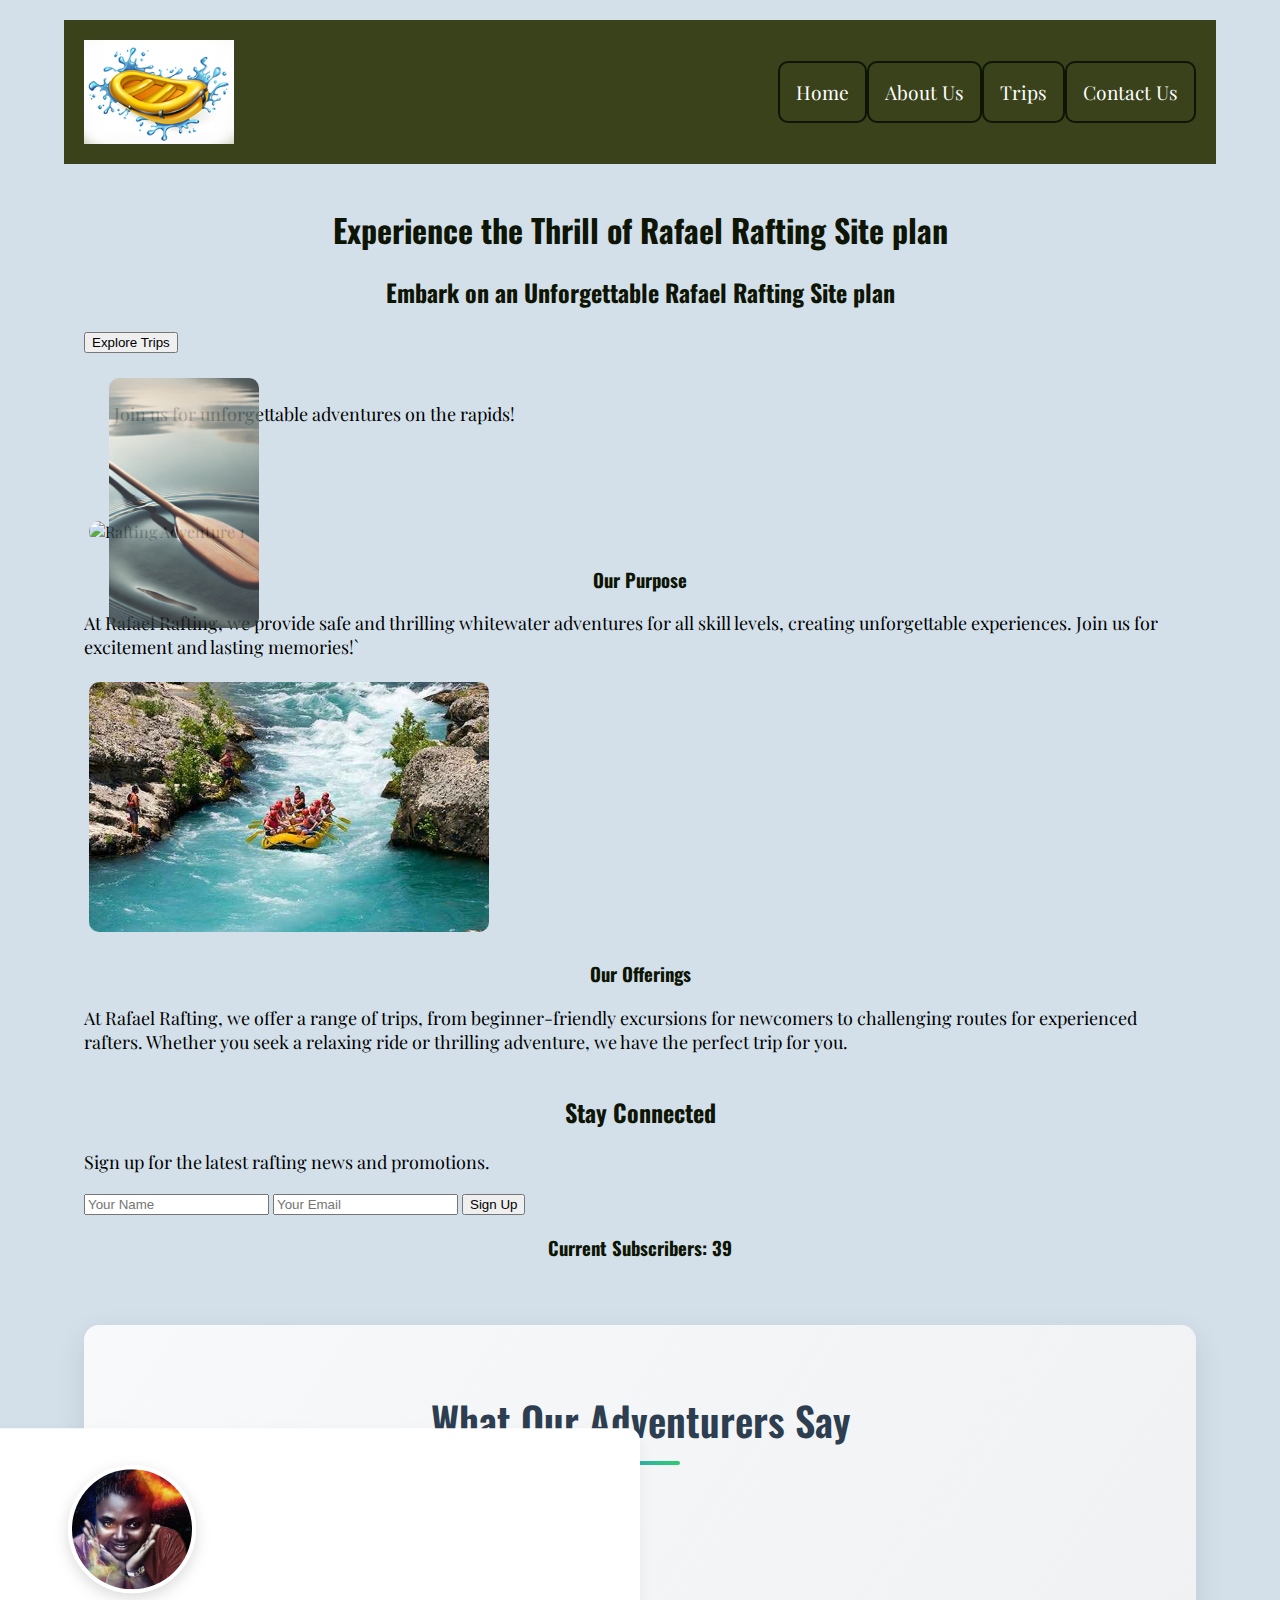
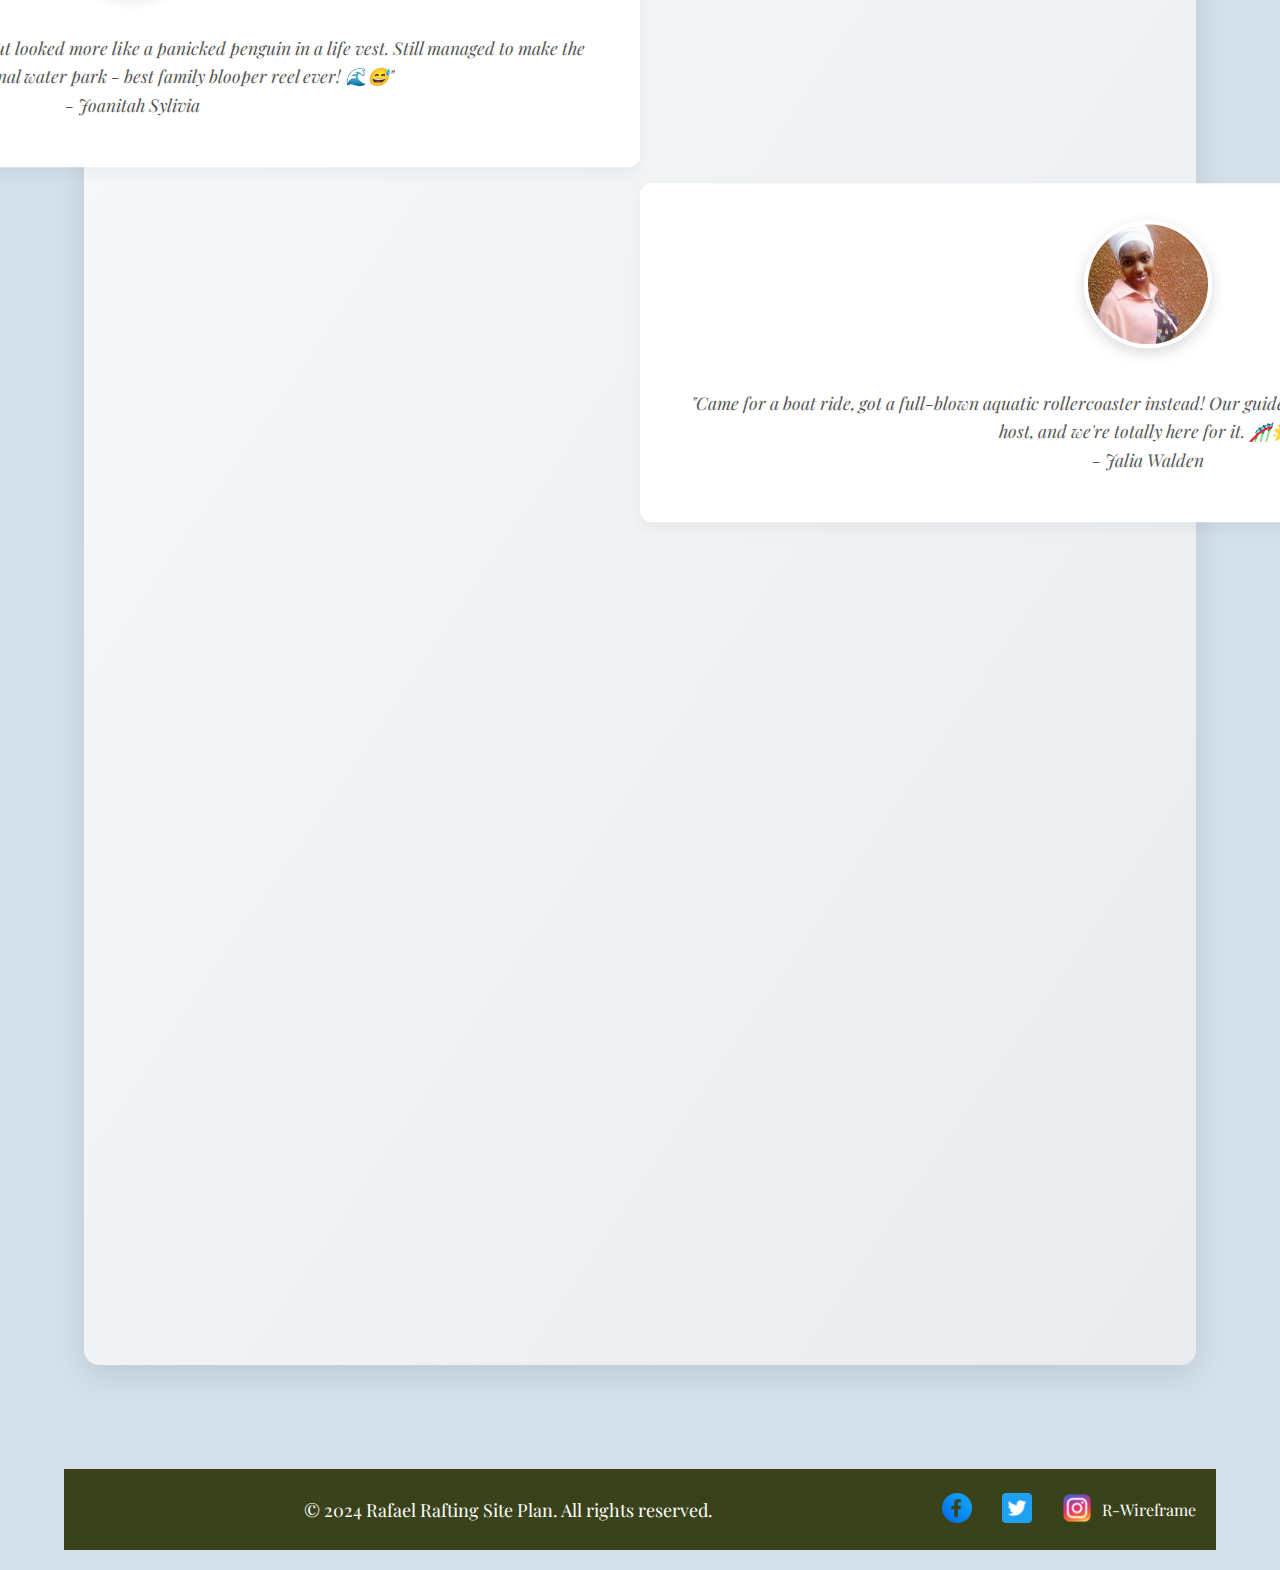
==== wwr/index.html @ 2ea4a5db "trial" ====
<!DOCTYPE html>
<html lang="en-US">
    <head>
        <meta charset="utf-8">
        <meta name="viewport" content="width=device-width, initial-scale=1">
        <title>Home - Rafael Rafting Site plan</title>
        <meta name="description" content="Discover a vibrant world of adventure in nature, exploring landscapes and sharing stories under the stars.">
        <meta name="author" content="Racheal Katono">
        <link rel="preconnect" href="https://fonts.googleapis.com">
        <link rel="preconnect" href="https://fonts.gstatic.com" crossorigin>
        <link href="https://fonts.googleapis.com/css2?family=Oswald:wght@400;700&family=Playfair+Display:wght@400;700&display=swap" rel="stylesheet">
        <link rel="stylesheet" href="styles/rafting.css">
        <link rel="stylesheet" href="https://cdnjs.cloudflare.com/ajax/libs/font-awesome/5.15.3/css/all.min.css">

    </head>
    <body>
        <header>
            <img src="images/rafael.png" alt="Rafael Rafting Site Plan Logo">
            <nav>
                <a href="index.html">Home</a>
                <a href="about.html">About Us</a>
                <a href="trips.html">Trips</a>
                <a href="contact.html">Contact Us</a>
            </nav>
        </header>
        <main>
            <!-- Full-width Hero Section -->
                <section class="hero1">
                            
                    <div class="hero-content">
                        <h1>Experience the Thrill of Rafael Rafting Site plan</h1>
                        <h2>Embark on an Unforgettable Rafael Rafting Site plan</h2>
                        <button onclick="location.href='trips.html'" class="button">Explore Trips</button>

                        <div class="container">
                            <img src="images/floating paddle.jpg" alt="Floating Image" class="floating-image">
                            <div class="text-content">
                                <p>Join us for unforgettable adventures on the rapids!</p> 
                            </div>
                        </div>
                        
                </section> 
                <!-- CSS Grid Layout -->
                <section class="grid-layout">
                    <div class="grid-item">
                        <img src="images/rafting-purpose.jpg" alt="Rafting Adventure 1">
                        <h3>Our Purpose</h3>
                        <p>At Rafael Rafting, we provide safe and thrilling whitewater adventures for all skill levels, creating unforgettable experiences. Join us for excitement and lasting memories!`   </p>
                    </div>
                    <div class="grid-item">
                        <img src="images/rafting65_600.jpg" alt="Rafting Adventure 2">
                        <h3>Our Offerings</h3>
                        <p>At Rafael Rafting, we offer a range of trips, from beginner-friendly excursions for newcomers to challenging routes for experienced rafters. Whether you seek a relaxing ride or thrilling adventure, we have the perfect trip for you.</p>
                    </div>
                </section>
                
                <!-- Newsletter Signup -->
                <section class="newsletter-signup">
                    <h2>Stay Connected</h2>
                    <p>Sign up for the latest rafting news and promotions.</p>
                    <form action="submit_newsletter.php" method="post">
                        <input type="text" name="name" placeholder="Your Name" required>
                        <input type="email" name="email" placeholder="Your Email" required>
                        <button type="submit" class="button">Sign Up</button>
                    </form>
                    <div class="subscriber-count">
                        <h3>Current Subscribers: <span id="subscriber-count">1M</span></h3>
                    </div>
                </section>
                
                <!-- Testimonial Carousel -->
                <section class="testimonial-carousel">
                    <h2>What Our Adventurers Say</h2>
                    <div class="testimonial-slide">
                        <img src="images/client1.jpg" alt="User Photo">
                        <p>"Tried to channel my inner river warrior but looked more like a panicked penguin in a life vest.
                            Still managed to make the rapids our personal water park - best family blooper reel ever! 🌊😅"<br> - Joanitah Sylivia</p>
                    </div>
                    <div class="testimonial-slide">
                        <img src="images/client2.jpg" alt="User Photo">
                        <p>"Came for a boat ride, got a full-blown aquatic rollercoaster instead!
                            Our guide was part fish whisperer, part comedy show host, and we're totally here for it. 🎢🌟" <br>- Jalia Walden</p>
                    </div>
                    <div class="testimonial-slide">
                        <img src="images/client3.jpg" alt="User Photo">
                        <p>"Spent the day turning rapids into my personal dance floor (mostly involuntarily).
                            My hair's a mess, my dignity's somewhere downstream, but my fun meter is off the charts! 💃💦"<br> - Ruth Joan</p>
                    </div>
                    <div class="testimonial-slide">
                        <img src="images/client4.jpg" alt="User Photo">
                        <p>"Went rafting to get out of my comfort zone - plot twist, found a new comfort zone at full speed!
                            Now I'm just a regular person with an irregular obsession with paddling through chaos. 🚣‍♂️✨"<br> - Resty Biniam</p>
                    </div>
                </section>
                
            </main>
            
            <footer>
                <div class="copyright">
                    <p>&copy; 2024 Rafael Rafting Site Plan. All rights reserved.</p>
                </div>
                <div class="sociallinks">
                    <a href="#"><img src="images/facebook.webp" alt="Facebook"></a>
                    <a href="#"><img src="images/twitter.webp" alt="Twitter"></a>
                    <a href="#"><img src="images/instagram.webp" alt="Instagram"></a>
                </div>
                <div class="wireframe-link">
                    <a href="images/wireframe.jpg" target="_blank">R-Wireframe</a>
                </div>
                    <!-- JavaScript for Sticky Navigation Bar -->
    <script>
        let lastScrollTop = 0;
        window.addEventListener('scroll', () => {
            const navbar = document.querySelector('header');
            let scrollTop = window.pageYOffset || document.documentElement.scrollTop;

            if (scrollTop > lastScrollTop) {
                // Downscroll
                navbar.classList.add('scrolled');
                navbar.classList.remove('visible');
            } else {
                // Upscroll
                navbar.classList.remove('scrolled');
                navbar.classList.add('visible');
            }
            lastScrollTop = scrollTop <= 0 ? 0 : scrollTop; // For Mobile or negative scrolling
        });
    </script>
    
    <!-- JavaScript for Testimonial Carousel -->
    <script>
        let index = 0;
        const slides = document.querySelectorAll('.testimonial-slide');
        const totalSlides = slides.length;
    
        function showSlide() {
            slides.forEach((slide, i) => {
                slide.style.transform = `translate(-50%, -25%) translateX(${(i - index) * 100}%)`;
            });
        }
    
        function nextSlide() {
            index = (index + 1) % totalSlides;
            showSlide();
        }
    
        showSlide();
        setInterval(nextSlide, 4000); // Change slide every 4 seconds
    </script>
    
    <!-- JavaScript for Real-Time Updates for Subscribers -->
    <script>
        let subscriberCount = 35; // Start with a default value
        const subscriberElement = document.getElementById('subscriber-count');

        function updateSubscriberCount(newCount) {
            subscriberCount = newCount;
            subscriberElement.textContent = subscriberCount;
        }

        // Simulate real-time updates
        setInterval(() => {
            subscriberCount += Math.floor(Math.random() * 5); // Increment by a random number
            updateSubscriberCount(subscriberCount);
        }, 900); // Update every 5 seconds
    </script>
        
            </footer>
        </body>
        </html>
---- wwr/styles/rafting.css ----
:root {
    --primary-color: #0e1505;
    --secondary-color: #f8f3ef;
    --accent1-color: #39421a;
    --accent2-color: #ffffff;
    --hover-background: #263015;
    --heading-font: 'Oswald', cursive;
    --paragraph-font: 'Playfair Display', serif;
    --nav-background-color: var(--accent1-color);
    --nav-link-color: var(--accent2-color);
    --nav-hover-link-color: var(--primary-color);
    --nav-hover-background-color: var(--hover-background);
}

body {
    font-family: var(--paragraph-font);
    max-width: 90%;
    padding: 20px;
    margin: 0 auto;
    justify-content: center;
    background-color: #d3e0ea;
}

h1, h2, h3, h4, h5, h6 {
    font-family: var(--heading-font);
    color: var(--primary-color);
    text-align: center;
}

p {
    font-size: 18px;
}

header {
    display: grid;
    grid-template-columns: auto 1fr;
    align-items: center;
    padding: 20px;
    background-color: var(--accent1-color);
}

header img {
    width: 150px;
    height: auto;
}

nav {
    display: flex;
    justify-content: flex-end;
    background-color: var(--nav-background-color);
    font-size: 1.2rem;
}

nav a {
    display: block;
    color: var(--nav-link-color);
    text-decoration: none;
    padding: 1rem;
    border: 2px solid var(--primary-color);
    border-radius: 10px;
}

nav a:link, nav a:visited {
    color: var(--nav-link-color);
}

nav a:hover {
    color: var(--nav-hover-link-color);
    background-color: var(--nav-hover-background-color);
}

.hero {
    position: relative;
    width: 100%; /* Full-width */
    height: 500px; /* Adjust height as needed */
    background-image: url('images/rafting65_600.jpg'); 
    background-size: cover;
    background-position: center;
    display: flex;
    align-items: center;
    justify-content: center;
    overflow: hidden;
}


.hero img {
    display: block;
    width: 100%;
    height: 500px;
    background-color: #add8e6;
    border-radius: 10px;
}

.hero h1 {
    position: absolute;
    top: 20px;
    left: 50%;
    transform: translate(-50%, -50%);
    background-color: rgba(255, 255, 255, 0.425);
    padding: 10px;
    text-align: center;
    margin: 10px;
    border-radius: 5px;
    font-size: 40px;
}

.hero article {
    position: absolute;
    bottom: 20px;
    left: 50%;
    transform: translateX(-50%);
    background-color: rgba(222, 255, 255, 0.425);
    padding: 20px;
    max-width: 60%;
    border-radius: 10px;
    z-index: 3;
}

.hero article img {
    float: right;
    width: 100px;
    height: auto;
    margin-left: 20px;
}
.container {
    position: relative;
}

.floating-image {
    position: absolute;
    top: 20px;  /* Adjust the vertical position */
    left: 20px; /* Adjust the horizontal position */
    width: 150px; /* Set an appropriate width for the image */
    z-index: 10; /* Make sure the image is on top of the text */
    opacity: 0.8; /* Optional: adds a slight transparency effect */
}

.text-content {
    padding: 30px; /* Create some padding so text isn't directly under the image */
    font-size: 16px;
    line-height: 1.5;
}


main {
    padding: 20px;
}
section {
    margin-bottom: 40px;
}

section {
    margin-bottom: 40px;
}

section figure {
    display: inline-block;
    margin: 10px;
    text-align: center;
}

section img {
    width: 400px; /* Increase the width */
    height: auto; /* Maintain aspect ratio */
    border-radius: 10px; /* Add rounded corners */
    object-fit: cover; /* Ensure images maintain aspect ratio and cover the area */
}
section figcaption {
    margin-top: 5px;
    font-size: 0.9em;
    color: var(--primary-color);
}

section img {
    width: 400px; /* Increase the width */
    height: 250px; /* Maintain aspect ratio */
    margin: 5px;
    border-radius: 10px; /* Add rounded corners */
    object-fit: cover; /* Ensure images maintain aspect ratio and cover the area */
}
.history {
    display: flex;
    flex-direction: column;
    align-items: center;
    margin-bottom: 40px;
}

.history h2 {
    width: 100%;
    text-align: center;
    margin-bottom: 20px;
}

.history-content {
    display: flex;
    flex-direction: row;
    align-items: center;
    justify-content: space-between;
    width: 100%;
    text-align: left;
}
.history img {
    width: 30%; /* Adjust width as needed */
    height: auto;
    margin: 0 20px;
    border-radius: 10px;
}

.history p {
    width: 30%; /* Adjust width as needed */
    margin: 0 20px;
}

.adventures {
    display: flex;
    flex-wrap: wrap;
    justify-content: space-between;
}
.adventures figure {
    width: 18%;
    margin: 0;
    text-align: center;
    margin-bottom: 20px; /* Add some space between rows */
}

.adventures img {
    width: 100%;
    height: 200px;
    object-fit: cover;
    border-radius: 10px;
}

.adventures figcaption {
    margin-top: 10px;
    font-weight: bold;
    font-size: 0.9em; /* Adjust size as needed */
    color: var(--primary-color);
}

/* Contact Page Specific Styles */
.company-info {
    display: grid;
    grid-template-columns: 1fr 1fr;
    gap: 2rem;
    padding: 2rem;
    background: var(--secondary-color);
    border-radius: 8px;
    margin: 2rem 0;
}

.contact-details {
    padding: 2rem;
    background: var(--accent2-color);
    border-radius: 8px;
    box-shadow: 0 2px 4px rgba(0,0,0,0.1);
}


.map iframe {
    width: 100%;
    height: 300px;
    border-radius: 8px;
    box-shadow: 0 2px 4px rgba(0,0,0,0.1);
}

.employee-profiles {
    display: grid;
    grid-template-columns: repeat(3, 1fr);
    gap: 2rem;
    padding: 2rem;
}

.employee-profiles figure {
    text-align: center;
    margin: 0;
}

.employee-profiles img {
    width: 200px;
    height: 200px;
    border-radius: 50%;
    object-fit: cover;
    margin-bottom: 1rem;
}

.contact-form {
    max-width: 800px;
    margin: 2rem auto;
    padding: 2rem;
    background: var(--accent2-color);
    border-radius: 8px;
    box-shadow: 0 2px 4px rgba(0,0,0,0.1);
}

.form-group {
    margin-bottom: 1.5rem;
}

.form-group label {
    display: block;
    margin-bottom: 0.5rem;
    font-weight: 500;
    color: var(--primary-color);
}

.form-group input[type="text"],
.form-group input[type="email"],
.form-group textarea {
    width: 100%;
    padding: 0.75rem;
    border: 1px solid var(--accent1-color);
    border-radius: 4px;
    font-size: 1rem;
    font-family: var(--paragraph-font);
}

.form-group textarea {
    height: 150px;
    resize: vertical;
}

.radio-group {
    display: flex;
    gap: 2rem;
    margin-top: 0.5rem;
}

.checkbox {
    display: flex;
    align-items: center;
    gap: 0.5rem;
}

.checkbox input[type="checkbox"] {
    width: 20px;
    height: 20px;
}

.submit-button {
    background-color: var(--accent1-color);
    color: var(--accent2-color);
    padding: 1rem 2rem;
    border: none;
    border-radius: 4px;
    font-size: 1.1rem;
    cursor: pointer;
    transition: background-color 0.3s;
    font-family: var(--paragraph-font);
}

.submit-button:hover {
    background-color: var(--hover-background);
}

/* History Section Styles */
.history {
    display: flex;
    flex-direction: column;
    align-items: center;
    margin-bottom: 40px;
}

.history h2 {
    width: 100%;
    text-align: center;
    margin-bottom: 20px;
}

.history-content {
    display: flex;
    flex-direction: row;
    align-items: center;
    justify-content: space-between;
    width: 100%;
    text-align: left;
}

.history img {
    width: 30%;
    height: auto;
    margin: 0 20px;
    border-radius: 10px;
}

.history p {
    width: 30%;
    margin: 0 20px;
}

/* Footer Styles */
footer {
    margin-top: 20px;
    border-top: 1px solid var(--accent1-color);
    display: flex;
    align-items: center;
    padding: 10px 20px;
    background-color: var(--accent1-color);
    color: white;
}

footer .copyright {
    flex-grow: 1;
    text-align: center;
    color: white;
}

footer .sociallinks {
    display: flex;
    gap: 10px;
    margin-left: auto;
    color: #ffffff;
}
footer a {
    color: white;
    text-decoration: none;
}

/* Optional: Add hover effect for links */
footer a:hover {
    color: rgba(255, 255, 255, 0.8);
}
.sociallinks a {
    margin: 0 10px;
}

.sociallinks img {
    width: 30px;
    height: 30px;
}

/* Responsive Design */
@media (max-width: 768px) {
    header {
        grid-template-columns: 1fr;
    }

    nav {
        justify-content: center;
    }

    .company-info {
        grid-template-columns: 1fr;
    }

    .employee-profiles {
        grid-template-columns: 1fr;
    }

    .radio-group {
        flex-direction: column;
        gap: 1rem;
    }

    .history-content {
        flex-direction: column;
    }

    .history img,
    .history p {
        width: 100%;
        margin: 10px 0;
    }
}

@media (max-width: 480px) {
    .hero h1 {
        font-size: 30px;
    }

    .contact-form {
        padding: 1rem;
    }
}
/* Testimonial Section Container */
.testimonial-carousel {
    max-width: 1200px;
    margin: 4rem auto;
    padding: 2rem;
    background: linear-gradient(to bottom right, #f8f9fa, #e9ecef);
    border-radius: 15px;
    box-shadow: 0 10px 30px rgba(0, 0, 0, 0.1);
}

/* Section Header */
.testimonial-carousel h2 {
    text-align: center;
    color: #2c3e50;
    font-size: 2.5rem;
    margin-bottom: 3rem;
    font-weight: 600;
    position: relative;
    padding-bottom: 15px;
}

.testimonial-carousel h2::after {
    content: '';
    position: absolute;
    bottom: 0;
    left: 50%;
    transform: translateX(-50%);
    width: 80px;
    height: 4px;
    background: linear-gradient(to right, #3498db, #2ecc71);
    border-radius: 2px;
}

/* Testimonial Slides */
.testimonial-slide {
    background: white;
    padding: 2rem;
    border-radius: 12px;
    margin: 1rem;
    box-shadow: 0 5px 15px rgba(0, 0, 0, 0.05);
    transition: transform 0.3s ease, box-shadow 0.3s ease;
    display: flex;
    flex-direction: column;
    align-items: center;
    text-align: center;
}

.testimonial-slide:hover {
    transform: translateY(-5px);
    box-shadow: 0 8px 25px rgba(0, 0, 0, 0.1);
}

/* Client Image */
.testimonial-slide img {
    width: 120px;
    height: 120px;
    border-radius: 50%;
    object-fit: cover;
    margin-bottom: 1.5rem;
    border: 4px solid #fff;
    box-shadow: 0 5px 15px rgba(0, 0, 0, 0.15);
}

/* Testimonial Text */
.testimonial-slide p {
    color: #555;
    font-size: 1.1rem;
    line-height: 1.6;
    margin-bottom: 1rem;
    font-style: italic;
}

/* Client Name */
.testimonial-slide p br + * {
    display: block;
    color: #3498db;
    font-weight: 600;
    font-style: normal;
    margin-top: 1rem;
    font-size: 1.1rem;
}

/* Responsive Design */
@media (max-width: 768px) {
    .testimonial-carousel {
        padding: 1rem;
        margin: 2rem auto;
    }

    .testimonial-carousel h2 {
        font-size: 2rem;
        margin-bottom: 2rem;
    }

    .testimonial-slide {
        padding: 1.5rem;
    }

    .testimonial-slide img {
        width: 100px;
        height: 100px;
    }

    .testimonial-slide p {
        font-size: 1rem;
    }
}

/* Optional: Animation for Slides */
@keyframes slideIn {
    from {
        opacity: 0;
        transform: translateY(20px);
    }
    to {
        opacity: 1;
        transform: translateY(0);
    }
}

.testimonial-slide {
    animation: slideIn 0.5s ease forwards;
}
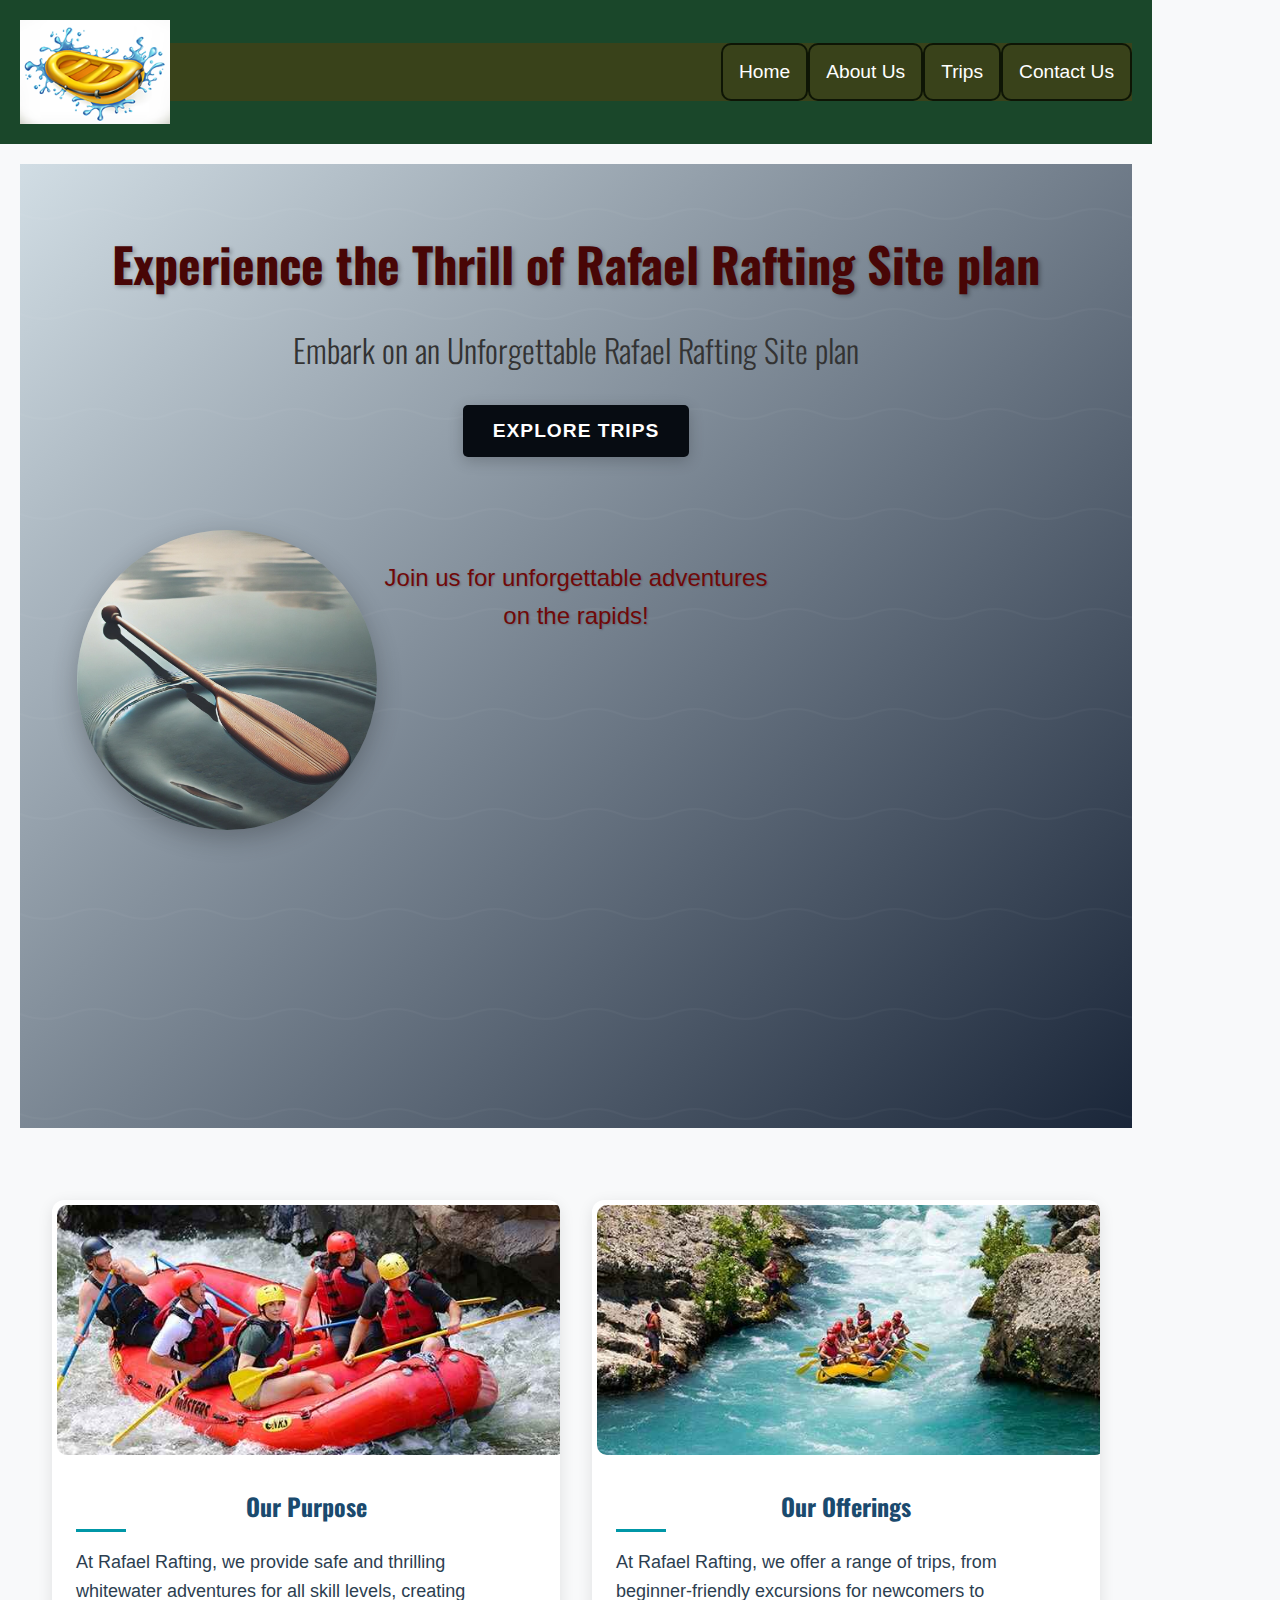
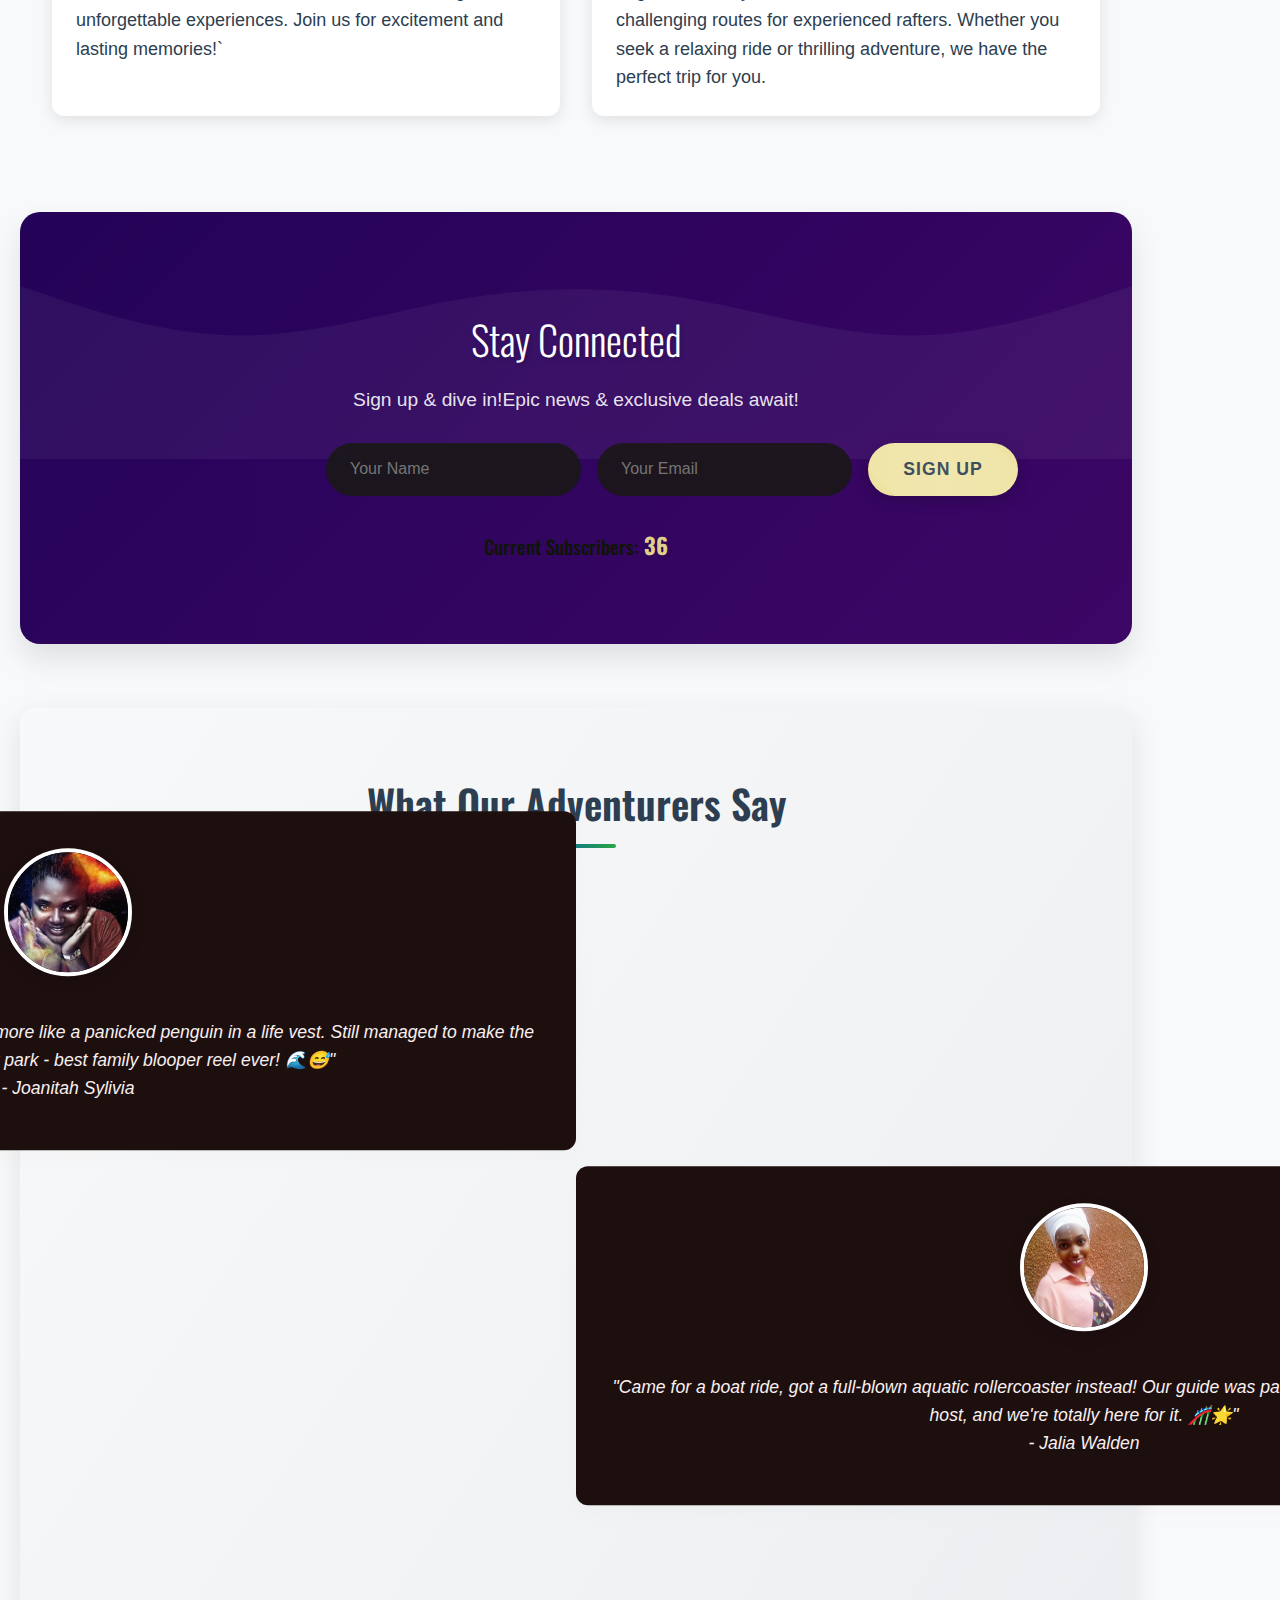
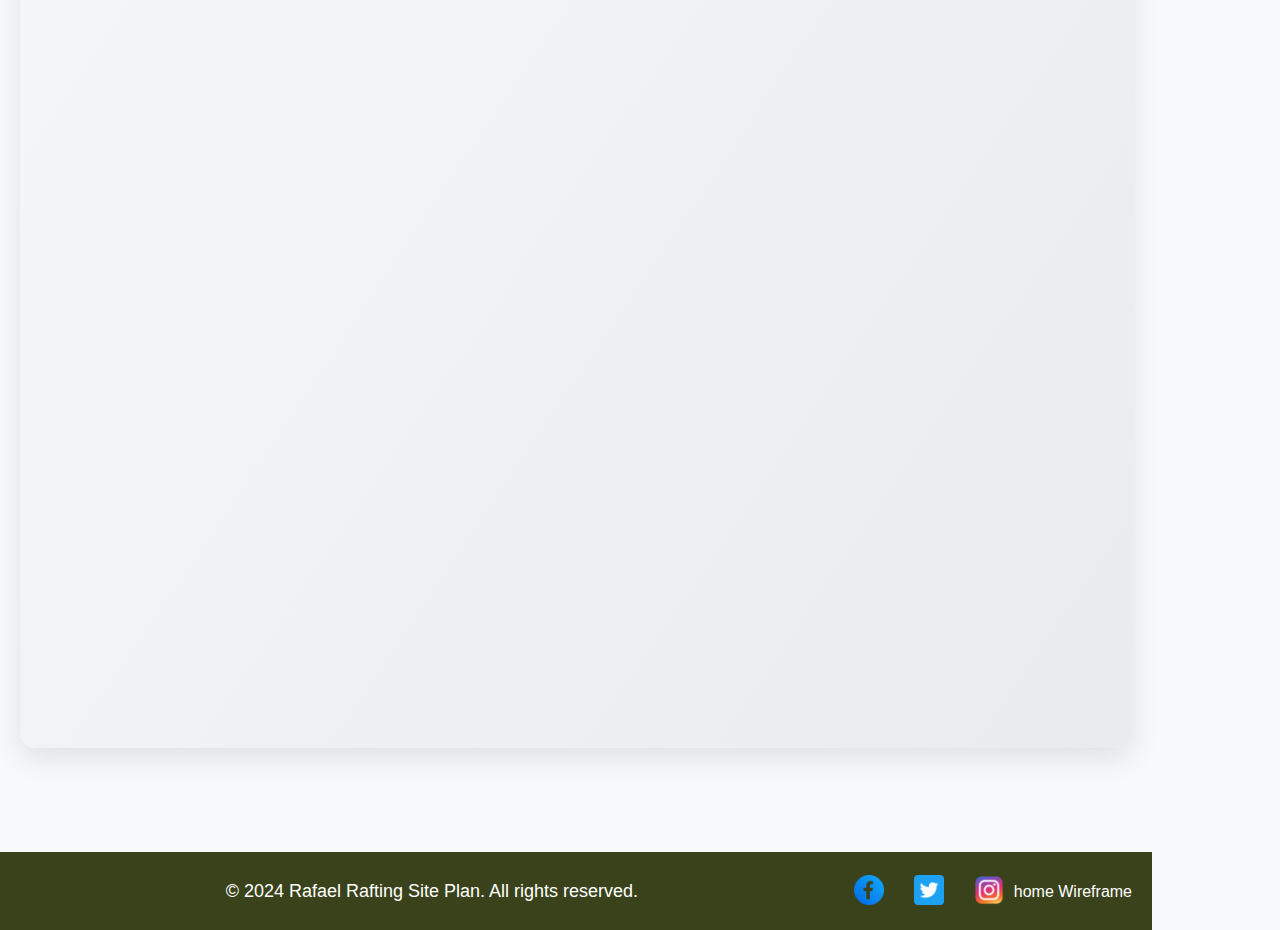
==== commit bd244897: "week6" ====
--- a/wwr/index.html
+++ b/wwr/index.html
@@ -4,7 +4,7 @@
         <meta charset="utf-8">
         <meta name="viewport" content="width=device-width, initial-scale=1">
         <title>Home - Rafael Rafting Site plan</title>
-        <meta name="description" content="Discover a vibrant world of adventure in nature, exploring landscapes and sharing stories under the stars.">
+        <meta name="description" content="Step into a world of thrilling adventures in nature! Explore breathtaking landscapes, uncover hidden trails, and create unforgettable memories as you share stories around the campfire under a sky full of stars.">
         <meta name="author" content="Racheal Katono">
         <link rel="preconnect" href="https://fonts.googleapis.com">
         <link rel="preconnect" href="https://fonts.gstatic.com" crossorigin>
@@ -43,7 +43,7 @@
                 <!-- CSS Grid Layout -->
                 <section class="grid-layout">
                     <div class="grid-item">
-                        <img src="images/rafting-purpose.jpg" alt="Rafting Adventure 1">
+                        <img src="images/rafting004.jpg" alt="Rafting Adventure 1">
                         <h3>Our Purpose</h3>
                         <p>At Rafael Rafting, we provide safe and thrilling whitewater adventures for all skill levels, creating unforgettable experiences. Join us for excitement and lasting memories!`   </p>
                     </div>
@@ -57,7 +57,7 @@
                 <!-- Newsletter Signup -->
                 <section class="newsletter-signup">
                     <h2>Stay Connected</h2>
-                    <p>Sign up for the latest rafting news and promotions.</p>
+                    <p>Sign up & dive in!Epic news & exclusive deals await!</p>
                     <form action="submit_newsletter.php" method="post">
                         <input type="text" name="name" placeholder="Your Name" required>
                         <input type="email" name="email" placeholder="Your Email" required>
@@ -105,7 +105,7 @@
                     <a href="#"><img src="images/instagram.webp" alt="Instagram"></a>
                 </div>
                 <div class="wireframe-link">
-                    <a href="images/wireframe.jpg" target="_blank">R-Wireframe</a>
+                    <a href="images/home-page-wireframe.svg">home Wireframe</a>
                 </div>
                     <!-- JavaScript for Sticky Navigation Bar -->
     <script>
--- a/wwr/styles/rafting.css
+++ b/wwr/styles/rafting.css
@@ -36,7 +36,7 @@
     grid-template-columns: auto 1fr;
     align-items: center;
     padding: 20px;
-    background-color: var(--accent1-color);
+    background-color: #1A472A;
 }
 
 header img {
@@ -500,17 +500,17 @@
     transform: translateX(-50%);
     width: 80px;
     height: 4px;
-    background: linear-gradient(to right, #3498db, #2ecc71);
+    background: linear-gradient(to right, #0056b3, #28a745);
     border-radius: 2px;
 }
 
 /* Testimonial Slides */
 .testimonial-slide {
-    background: white;
+    background: rgb(30, 15, 15);
     padding: 2rem;
     border-radius: 12px;
     margin: 1rem;
-    box-shadow: 0 5px 15px rgba(0, 0, 0, 0.05);
+    box-shadow: 0 5px 15px rgba(202, 186, 186, 0.05);
     transition: transform 0.3s ease, box-shadow 0.3s ease;
     display: flex;
     flex-direction: column;
@@ -536,7 +536,7 @@
 
 /* Testimonial Text */
 .testimonial-slide p {
-    color: #555;
+    color: #f9f0f0;
     font-size: 1.1rem;
     line-height: 1.6;
     margin-bottom: 1rem;
@@ -593,4 +593,713 @@
 
 .testimonial-slide {
     animation: slideIn 0.5s ease forwards;
-}+}
+/* Newsletter Section Styling */
+.newsletter-signup {
+    background: linear-gradient(135deg, #240358, #3d0766);
+    padding: 4rem 2rem;
+    border-radius: 20px;
+    position: relative;
+    overflow: hidden;
+    box-shadow: 0 15px 30px rgba(0, 0, 0, 0.1);
+    margin: 4rem auto;
+    max-width: 1200px;
+}
+
+/* Animated Background Wave Effect */
+.newsletter-signup::before {
+    content: '';
+    position: absolute;
+    top: 0;
+    left: 0;
+    right: 0;
+    bottom: 0;
+    background: url("data:image/svg+xml,%3Csvg xmlns='http://www.w3.org/2000/svg' viewBox='0 0 1440 320'%3E%3Cpath fill='rgba(255,255,255,0.1)' d='M0,96L48,112C96,128,192,160,288,160C384,160,480,128,576,112C672,96,768,96,864,112C960,128,1056,160,1152,160C1248,160,1344,128,1392,112L1440,96L1440,320L1392,320C1344,320,1248,320,1152,320C1056,320,960,320,864,320C768,320,672,320,576,320C480,320,384,320,288,320C192,320,96,320,48,320L0,320Z'%3E%3C/path%3E%3C/svg%3E");
+    background-repeat: repeat-x;
+    animation: wave 15s linear infinite;
+    opacity: 0.5;
+    pointer-events: none;
+}
+
+@keyframes wave {
+    0% { background-position-x: 0; }
+    100% { background-position-x: 1440px; }
+}
+
+/* Headings */
+.newsletter-signup h2 {
+    color: white;
+    font-size: 2.5rem;
+    text-align: center;
+    margin-bottom: 1rem;
+    text-shadow: 2px 2px 4px rgba(0, 0, 0, 0.2);
+    position: relative;
+}
+
+.newsletter-signup p {
+    color: rgba(255, 255, 255, 0.9);
+    text-align: center;
+    font-size: 1.2rem;
+    margin-bottom: 2rem;
+}
+
+/* Form Styling */
+.newsletter-signup form {
+    display: flex;
+    flex-direction: column;
+    gap: 1rem;
+    max-width: 500px;
+    margin: 0 auto;
+    position: relative;
+    z-index: 1;
+}
+
+.newsletter-signup input {
+    padding: 1rem 1.5rem;
+    border: none;
+    border-radius: 50px;
+    background: rgba(25, 23, 23, 0.9);
+    font-size: 1rem;
+    transition: transform 0.3s ease, box-shadow 0.3s ease;
+}
+
+.newsletter-signup input:focus {
+    outline: none;
+    transform: translateY(-2px);
+    box-shadow: 0 5px 15px rgba(160, 141, 141, 0.2);
+    background: rgb(13, 12, 12);
+}
+
+.newsletter-signup button {
+    padding: 1rem 2rem;
+    border: none;
+    border-radius: 50px;
+    background: #efe3a4;
+    color: #2c3e50;
+    font-weight: bold;
+    font-size: 1.1rem;
+    cursor: pointer;
+    transition: all 0.3s ease;
+    text-transform: uppercase;
+    letter-spacing: 1px;
+    position: relative;
+    overflow: hidden;
+}
+
+.newsletter-signup button:hover {
+    background: #dcd7ac;
+    transform: translateY(-2px);
+    box-shadow: 0 5px 15px rgba(0, 0, 0, 0.2);
+}
+
+/* Button click effect */
+.newsletter-signup button:active {
+    transform: translateY(0);
+    box-shadow: 0 2px 5px rgba(0, 0, 0, 0.2);
+}
+
+/* Subscriber Count Section */
+.subscriber-count {
+    margin-top: 2rem;
+    text-align: center;
+    color: white;
+    position: relative;
+    z-index: 1;
+}
+
+.subscriber-count h3 {
+    font-size: 1.2rem;
+    font-weight: 500;
+}
+
+#subscriber-count {
+    font-weight: bold;
+    font-size: 1.4rem;
+    color: #e0d08e;
+    text-shadow: 2px 2px 4px rgba(0, 0, 0, 0.2);
+}
+
+/* Success Message Animation */
+@keyframes success-pulse {
+    0% { transform: scale(1); }
+    50% { transform: scale(1.05); }
+    100% { transform: scale(1); }
+}
+
+/* Responsive Design */
+@media (min-width: 768px) {
+    .newsletter-signup form {
+        flex-direction: row;
+        gap: 1rem;
+    }
+
+    .newsletter-signup input {
+        flex: 1;
+    }
+
+    .newsletter-signup button {
+        min-width: 150px;
+    }
+}
+
+/* Loading State */
+.newsletter-signup button.loading {
+    background: #666666;
+    pointer-events: none;
+    color: #000203;
+}
+
+.newsletter-signup button.loading::after {
+    content: '';
+    position: absolute;
+    width: 20px;
+    height: 20px;
+    border: 2px solid #fff;
+    border-radius: 50%;
+    border-top-color: transparent;
+    animation: spin 1s linear infinite;
+    right: 15px;
+    top: 50%;
+    transform: translateY(-50%);
+}
+
+@keyframes spin {
+    to { transform: translateY(-50%) rotate(360deg); }
+}
+
+/* Floating Animation for Interactive Elements */
+@keyframes float {
+    0% { transform: translateY(0px); }
+    50% { transform: translateY(-5px); }
+    100% { transform: translateY(0px); }
+}
+
+.newsletter-signup input:focus,
+.newsletter-signup button:hover {
+    animation: float 2s ease-in-out infinite;
+}
+
+/* Optional: Add a subtle shine effect on hover */
+.newsletter-signup button::before {
+    content: '';
+    position: absolute;
+    top: -50%;
+    left: -50%;
+    width: 200%;
+    height: 200%;
+    background: linear-gradient(
+        45deg,
+        transparent,
+        rgba(255, 255, 255, 0.1),
+        transparent
+    );
+    transform: rotate(45deg);
+    transition: 0.5s;
+}
+
+.newsletter-signup button:hover::before {
+    animation: shine 1.5s;
+}
+
+@keyframes shine {
+    0% { left: -50%; }
+    100% { left: 150%; }
+}
+.grid-layout {
+    display: grid;
+    grid-template-columns: repeat(auto-fit, minmax(300px, 1fr));
+    gap: 2rem;
+    padding: 2rem;
+    max-width: 1200px;
+    margin: 0 auto;
+}
+
+.grid-item {
+    background: #ffffff;
+    border-radius: 12px;
+    overflow: hidden;
+    box-shadow: 0 4px 15px rgba(0, 0, 0, 0.1);
+    transition: transform 0.3s ease, box-shadow 0.3s ease;
+    position: relative;
+}
+
+.grid-item:hover {
+    transform: translateY(-5px);
+    box-shadow: 0 8px 25px rgba(0, 0, 0, 0.15);
+}
+
+.grid-item img {
+    width: 100%;
+    height: 250px;
+    object-fit: cover;
+    transition: transform 0.5s ease;
+}
+
+.grid-item:hover img {
+    transform: scale(1.05);
+}
+
+.grid-item h3 {
+    color: #1a4a6e;
+    padding: 1.5rem 1.5rem 0.5rem;
+    margin: 0;
+    font-size: 1.5rem;
+    position: relative;
+}
+
+.grid-item h3::after {
+    content: '';
+    position: absolute;
+    left: 1.5rem;
+    bottom: 0;
+    width: 50px;
+    height: 3px;
+    background: #0097a7;
+    transition: width 0.3s ease;
+}
+
+.grid-item:hover h3::after {
+    width: 100px;
+}
+
+.grid-item p {
+    padding: 1rem 1.5rem 1.5rem;
+    color: #2c3e50;
+    line-height: 1.6;
+    margin: 0;
+}
+
+/* Responsive adjustments */
+@media (max-width: 768px) {
+    .grid-layout {
+        padding: 1rem;
+        gap: 1.5rem;
+    }
+    
+    .grid-item h3 {
+        font-size: 1.25rem;
+        padding: 1rem 1rem 0.5rem;
+    }
+    
+    .grid-item p {
+        padding: 0.8rem 1rem 1rem;
+        font-size: 0.95rem;
+    }
+}
+.hero1 {
+    position: relative;
+    min-height: 100vh;
+    background: linear-gradient(135deg, #d1dde4, #1a2639);
+    overflow: hidden;
+    padding: 2rem;
+}
+
+/* Add a subtle water-like animation to the background */
+.hero1::before {
+    content: '';
+    position: absolute;
+    top: 0;
+    left: 0;
+    right: 0;
+    bottom: 0;
+    background: url('data:image/svg+xml,<svg viewBox="0 0 100 100" xmlns="http://www.w3.org/2000/svg"><path d="M0 50 Q 25 60, 50 50 T 100 50 T 150 50" stroke="rgba(255,255,255,0.1)" fill="none" stroke-width="2"/></svg>');
+    background-size: 100px 100px;
+    animation: moveWaves 10s linear infinite;
+    opacity: 0.3;
+}
+
+@keyframes moveWaves {
+    0% { background-position: 0 0; }
+    100% { background-position: 100px 0; }
+}
+
+.hero-content {
+    position: relative;
+    max-width: 1200px;
+    margin: 0 auto;
+    text-align: center;
+    z-index: 1;
+    color: var(--text-light);
+}
+
+h1 {
+    font-size: 3.5rem;
+    color: #ffffff;
+    margin-bottom: 1rem;
+    text-shadow: 2px 2px 4px rgba(0, 0, 0, 0.3);
+    animation: fadeInDown 1s ease-out;
+    color: var(--text-light);
+}
+
+h2 {
+    font-size: 2rem;
+    color: #e0e0e0;
+    margin-bottom: 2rem;
+    font-weight: 300;
+    animation: fadeInUp 1s ease-out 0.3s backwards;
+    color: var(--text-light);
+}
+
+.button {
+    padding: 1rem 2rem;
+    font-size: 1.2rem;
+    background: #ebc1bd;
+    color: var(--text-light);
+    border: none;
+    border-radius: 50px;
+    cursor: pointer;
+    transition: all 0.3s ease;
+    text-transform: uppercase;
+    letter-spacing: 1px;
+    box-shadow: 0 4px 15px rgba(0, 0, 0, 0.2);
+    animation: fadeIn 1s ease-out 0.6s backwards;
+}
+
+.button:hover {
+    background: #f0978e;
+    transform: translateY(-2px);
+    box-shadow: 0 6px 20px rgba(0, 0, 0, 0.3);
+}
+
+.container {
+    margin-top: 3rem;
+    display: flex;
+    align-items: center;
+    justify-content: center;
+    gap: 2rem;
+    animation: fadeIn 1s ease-out 0.9s backwards;
+}
+
+.floating-image {
+    width: 300px;
+    height: 300px;
+    object-fit: cover;
+    border-radius: 50%;
+    box-shadow: 0 8px 25px rgba(0, 0, 0, 0.3);
+    animation: float 6s ease-in-out infinite;
+}
+
+.text-content {
+    max-width: 400px;
+}
+
+.text-content p {
+    color: #040303;
+    font-size: 1.2rem;
+    line-height: 1.6;
+    text-shadow: 1px 1px 2px rgba(0, 0, 0, 0.2);
+}
+
+/* Animations */
+@keyframes fadeInDown {
+    from {
+        opacity: 0;
+        transform: translateY(-30px);
+    }
+    to {
+        opacity: 1;
+        transform: translateY(0);
+    }
+}
+
+@keyframes fadeInUp {
+    from {
+        opacity: 0;
+        transform: translateY(30px);
+    }
+    to {
+        opacity: 1;
+        transform: translateY(0);
+    }
+}
+
+@keyframes fadeIn {
+    from {
+        opacity: 0;
+    }
+    to {
+        opacity: 1;
+    }
+}
+
+@keyframes float {
+    0%, 100% {
+        transform: translateY(0);
+    }
+    50% {
+        transform: translateY(-20px);
+    }
+}
+
+/* Responsive Design */
+@media (max-width: 768px) {
+    .hero1 {
+        padding: 1rem;
+    }
+
+    h1 {
+        font-size: 2.5rem;
+    }
+
+    h2 {
+        font-size: 1.5rem;
+    }
+
+    .container {
+        flex-direction: column;
+        text-align: center;
+    }
+
+    .floating-image {
+        width: 250px;
+        height: 250px;
+    }
+
+    .text-content p {
+        font-size: 1rem;
+    }
+}
+
+/* Add a subtle hover effect to the whole hero section */
+.hero1:hover::before {
+    animation-play-state: paused;
+}
+/* General Styles */
+body {
+    font-family: 'Arial', sans-serif;
+    margin: 0;
+    padding: 0;
+    color: #333;
+    background-color: #f8f9fa;
+}
+
+/* Hero Section */
+.hero4 {
+    background: linear-gradient(rgba(0, 0, 0, 0.5), rgba(0, 0, 0, 0.5)), url('images/trips-hero.webp');
+    background-size: cover;
+    background-position: center;
+    padding: 100px 20px;
+    text-align: center;
+}
+
+.hero-content h1 {
+    font-size: 3em;
+    color: #480606;
+    margin-bottom: 10px;
+}
+
+.hero-xy h1 {
+    font-size: 3em;
+    color: #090000;
+    margin-bottom: 10px;
+}
+
+.hero-xy p{
+    font-size: 1.5em;
+    color: #160707;
+    margin-bottom: 30px;
+}
+.hero-content p {
+    font-size: 1.5em;
+    color: #700808;
+    margin-bottom: 30px;
+}
+
+/* Button Styling */
+.button {
+    background-color: #070c12;
+    color: #fff;
+    padding: 15px 30px;
+    border: none;
+    border-radius: 5px;
+    font-weight: bold;
+    cursor: pointer;
+    transition: background-color 0.3s ease, box-shadow 0.3s ease;
+    text-transform: uppercase;
+}
+
+.button:hover {
+    background-color: #144164;
+    box-shadow: 0 6px 15px rgba(0, 0, 0, 0.2);
+}
+
+/* Featured Trips Section */
+.featured-trips {
+    padding: 60px 20px;
+    background-color: #f0f4f8;
+    text-align: center;
+}
+
+.featured-trips h2 {
+    font-size: 2.5em;
+    color: #333;
+    margin-bottom: 40px;
+}
+
+.trip-cards {
+    display: grid;
+    grid-template-columns: repeat(auto-fit, minmax(280px, 1fr));
+    gap: 30px;
+    max-width: 1200px;
+    margin: 0 auto;
+}
+
+.trip-card {
+    background-color: #fff;
+    border-radius: 10px;
+    box-shadow: 0 8px 20px rgba(0, 0, 0, 0.1);
+    overflow: hidden;
+    transition: transform 0.3s ease, box-shadow 0.3s ease;
+}
+
+.trip-card:hover {
+    transform: translateY(-10px);
+    box-shadow: 0 12px 25px rgba(0, 0, 0, 0.2);
+}
+
+.trip-card img {
+    width: 100%;
+    height: auto;
+}
+
+.trip-content {
+    padding: 20px;
+    text-align: left;
+}
+
+.trip-content h3 {
+    font-size: 1.8em;
+    margin-bottom: 15px;
+    color: #444;
+}
+
+.difficulty {
+    color: #666;
+    margin-bottom: 10px;
+}
+
+.trip-content p {
+    margin-bottom: 15px;
+    color: #281717;
+}
+
+.trip-details {
+    list-style: none;
+    padding: 0;
+    margin-bottom: 20px;
+}
+
+.trip-detailsxx {
+    color: #3b0202;
+    margin-bottom: 5px;
+}
+
+/* Trip Schedule Section */
+.trip-schedule {
+    padding: 60px 20px;
+    background-color: #f8f9fa;
+    text-align: center;
+}
+
+.trip-schedule h2 {
+    font-size: 2.5em;
+    color: #333;
+    margin-bottom: 40px;
+}
+
+.table-container {
+    overflow-x: auto;
+    max-width: 100%;
+    margin: 0 auto;
+}
+.table-containerxyz {
+    background-color: #acc8e5;
+    color: #010408  
+}
+table {
+    width: 100%;
+    border-collapse: collapse;
+    background-color: #acc8e5;
+    box-shadow: 0 8px 20px rgba(0, 0, 0, 0.1);
+    color: #112a46
+}
+
+thead {
+    background-color: #acc8e5;
+    color: #112a46;
+}
+
+thead th {
+    padding: 15px;
+    font-weight: bold;
+    text-transform: uppercase;
+}
+
+tbody tr {
+    transition: background-color 0.3s ease;
+}
+
+tbody tr:hover {
+    background-color: #f1f1f1;
+}
+
+tbody td {
+    padding: 15px;
+    text-align: center;
+    color: #0e0b0b;
+}
+
+.available {
+    color: #333333;
+    font-weight: bold;
+}
+
+.limited {
+    color: #3e2f01;
+    font-weight: bold;
+}
+
+.booking-fast {
+    color: #333333;
+    font-weight: bold;
+}
+
+tbody td:first-child {
+    font-weight: bold;
+}
+
+th, td {
+    border: 1px solid #ddd;
+}
+
+/* Call to Action Section */
+.trip-cta {
+    background: linear-gradient(rgba(0, 0, 0, 0.6), rgba(0, 0, 0, 0.6)), url('images/cta-background.jpg');
+    background-size: cover;
+    background-position: center;
+    padding: 80px 20px;
+    display: flex;
+    justify-content: center;
+    align-items: center;
+    text-align: center;
+}
+
+.cta-content {
+    background-color: #acc8e5;
+    padding: 40px 20px;
+    max-width: 500px;
+    border-radius: 10px;
+    box-shadow: 0 8px 20px rgba(0, 0, 0, 0.15);
+}
+
+.cta-content h2 {
+    font-size: 2.5em;
+    color: #112a46;
+    margin-bottom: 20px;
+}
+
+.cta-content p {
+    font-size: 1.2em;
+    color: #112a46;
+    margin-bottom: 30px;
+}
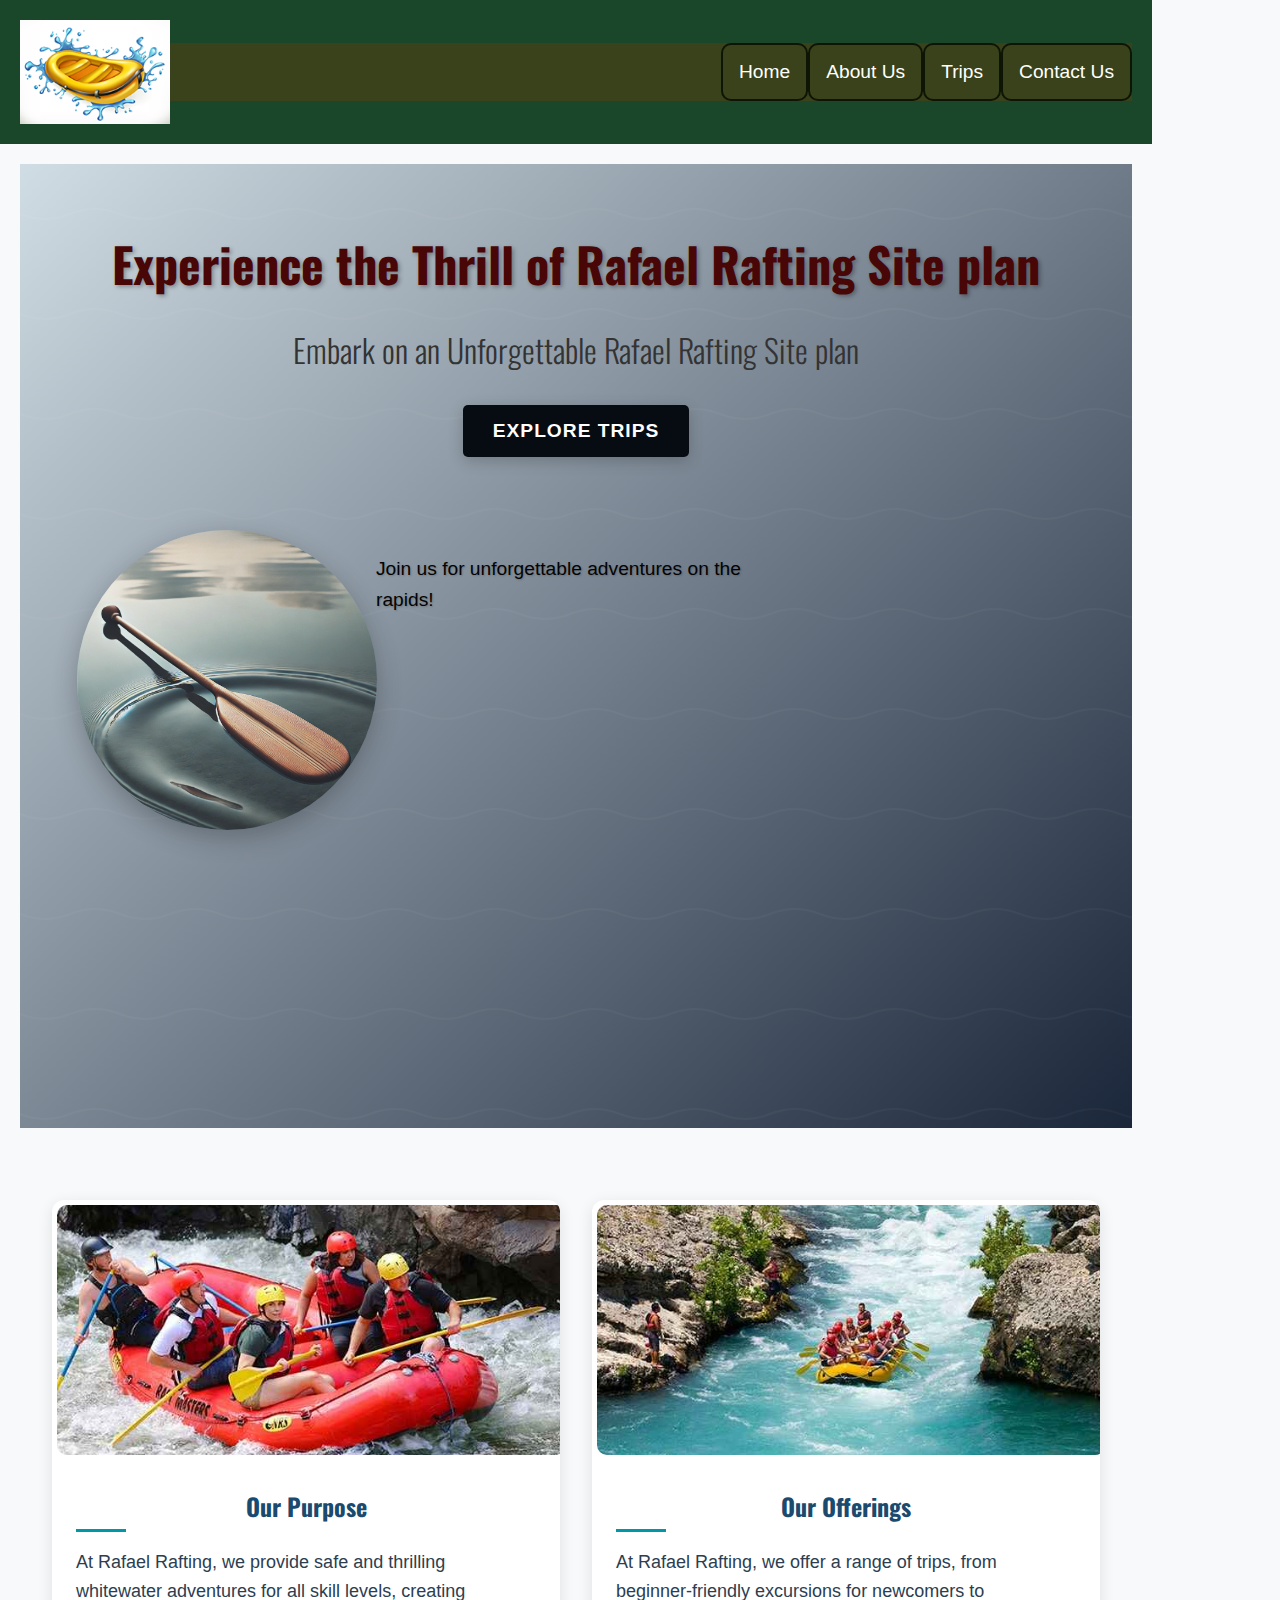
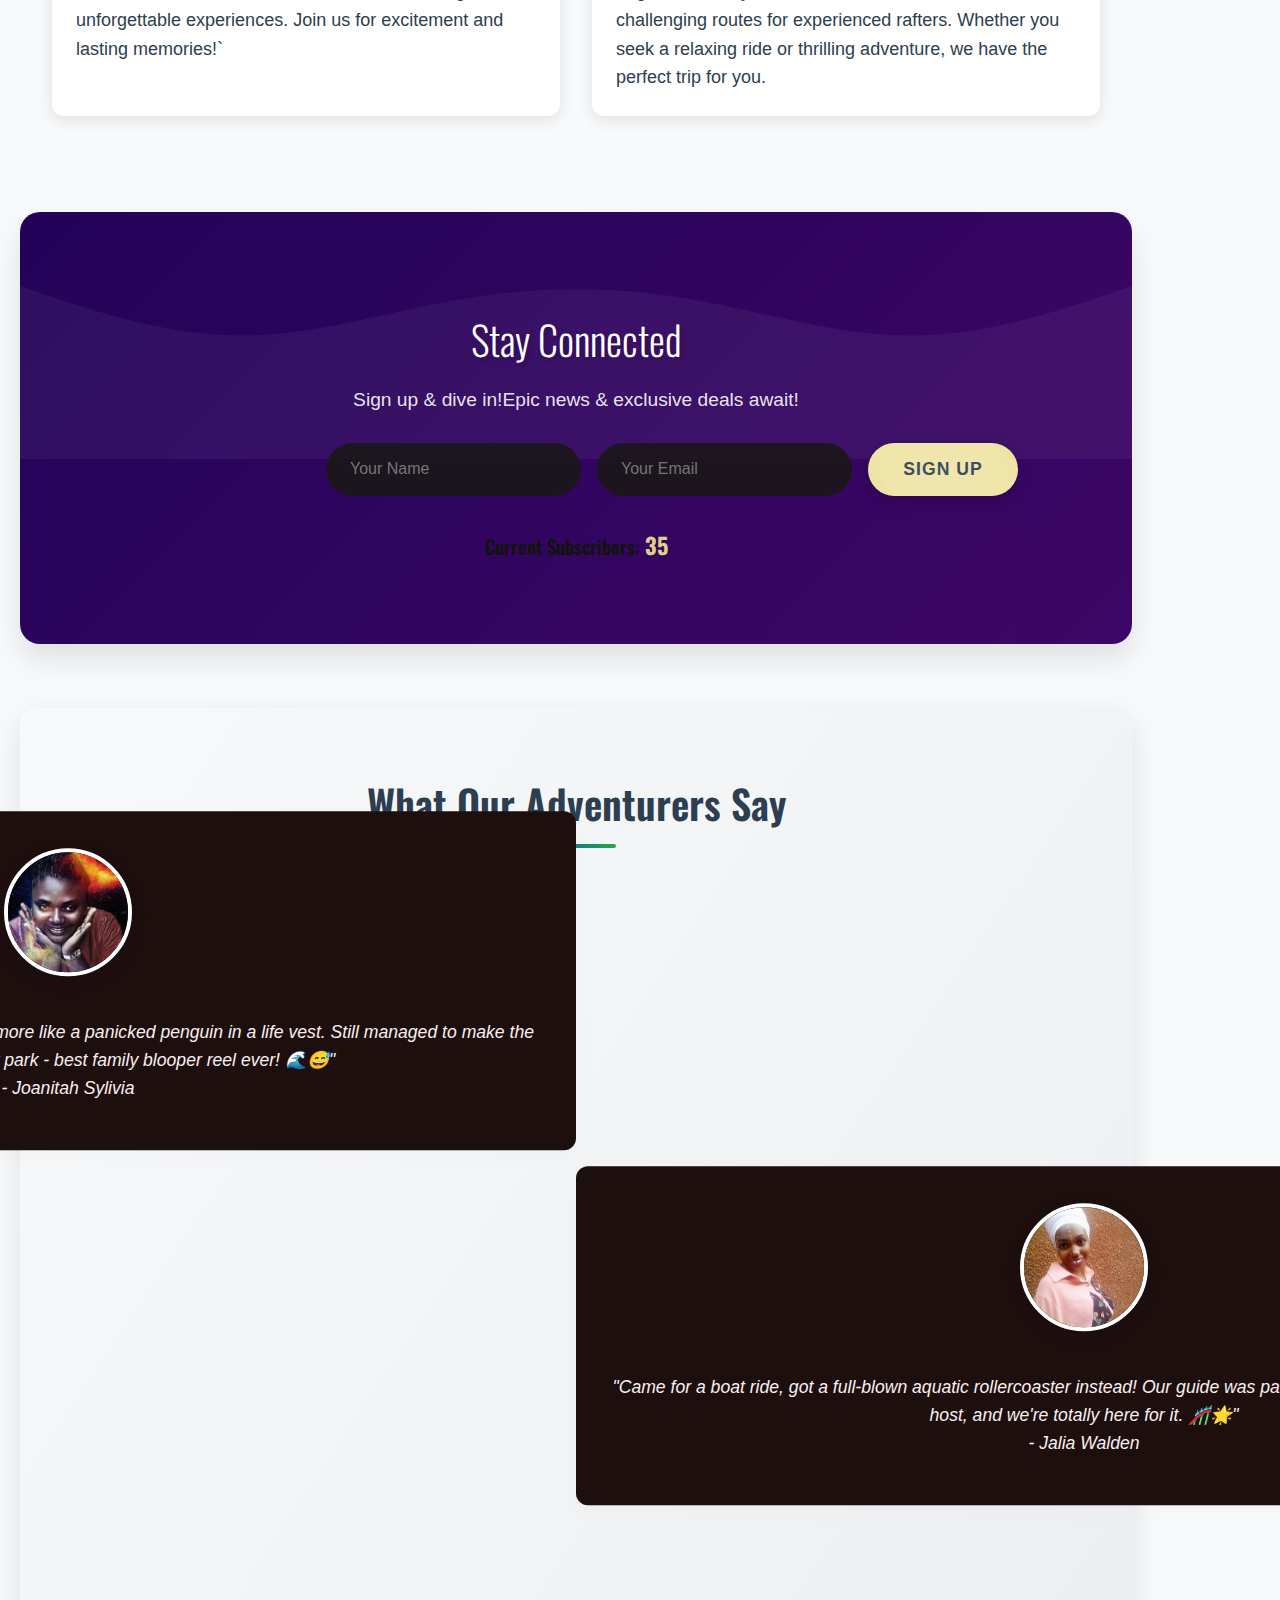
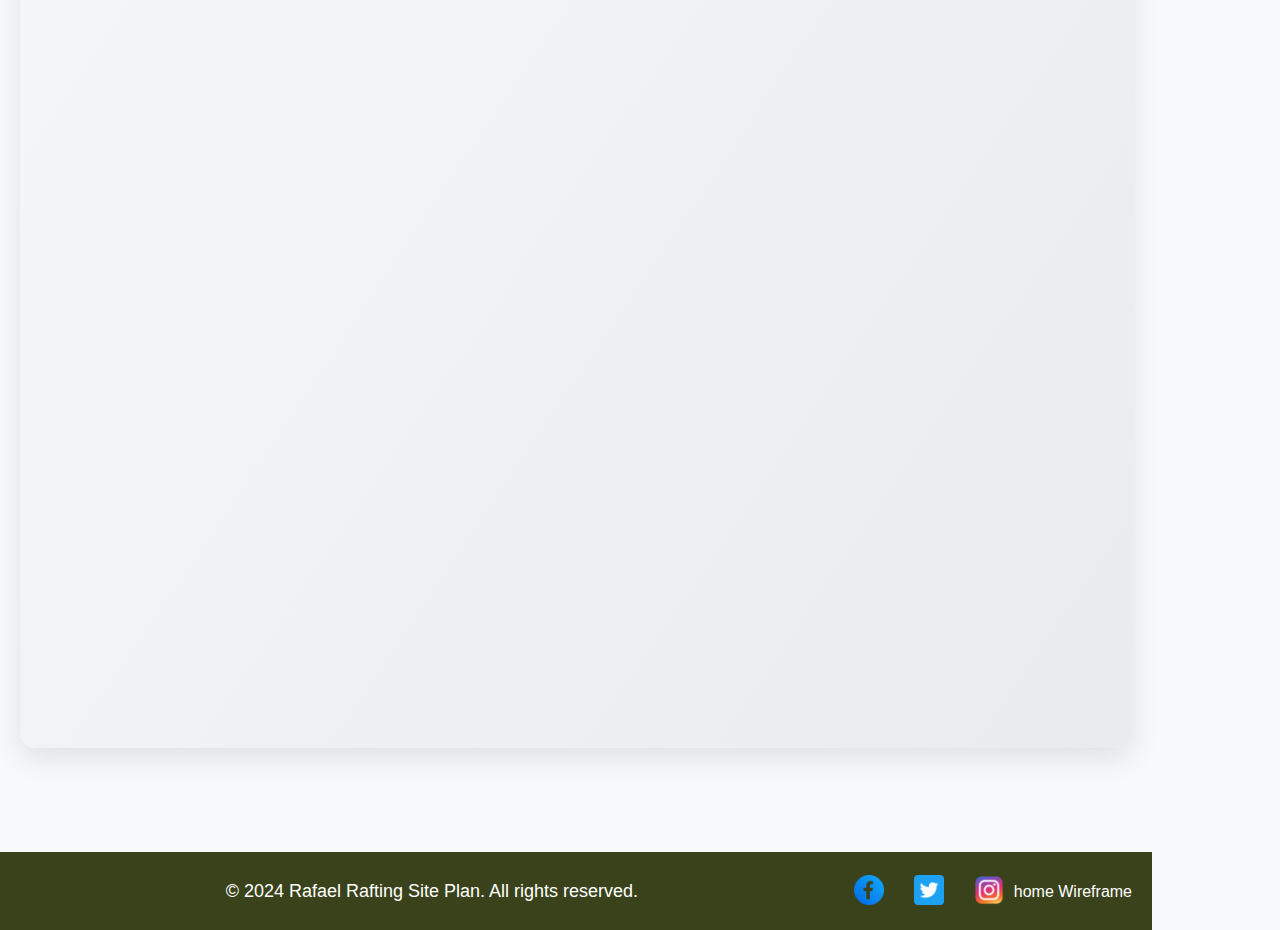
==== commit 6def3d7a: "new att" ====
--- a/wwr/index.html
+++ b/wwr/index.html
@@ -31,13 +31,15 @@
                         <h1>Experience the Thrill of Rafael Rafting Site plan</h1>
                         <h2>Embark on an Unforgettable Rafael Rafting Site plan</h2>
                         <button onclick="location.href='trips.html'" class="button">Explore Trips</button>
+                      </div>
 
                         <div class="container">
-                            <img src="images/floating paddle.jpg" alt="Floating Image" class="floating-image">
+                            <img src="images/floating_paddle.jpg" alt="Floating Image" class="floating-image">
                             <div class="text-content">
-                                <p>Join us for unforgettable adventures on the rapids!</p> 
+                              <p>Join us for unforgettable adventures on the rapids!</p> 
                             </div>
-                        </div>
+                          </div>
+                          </section>
                         
                 </section> 
                 <!-- CSS Grid Layout -->
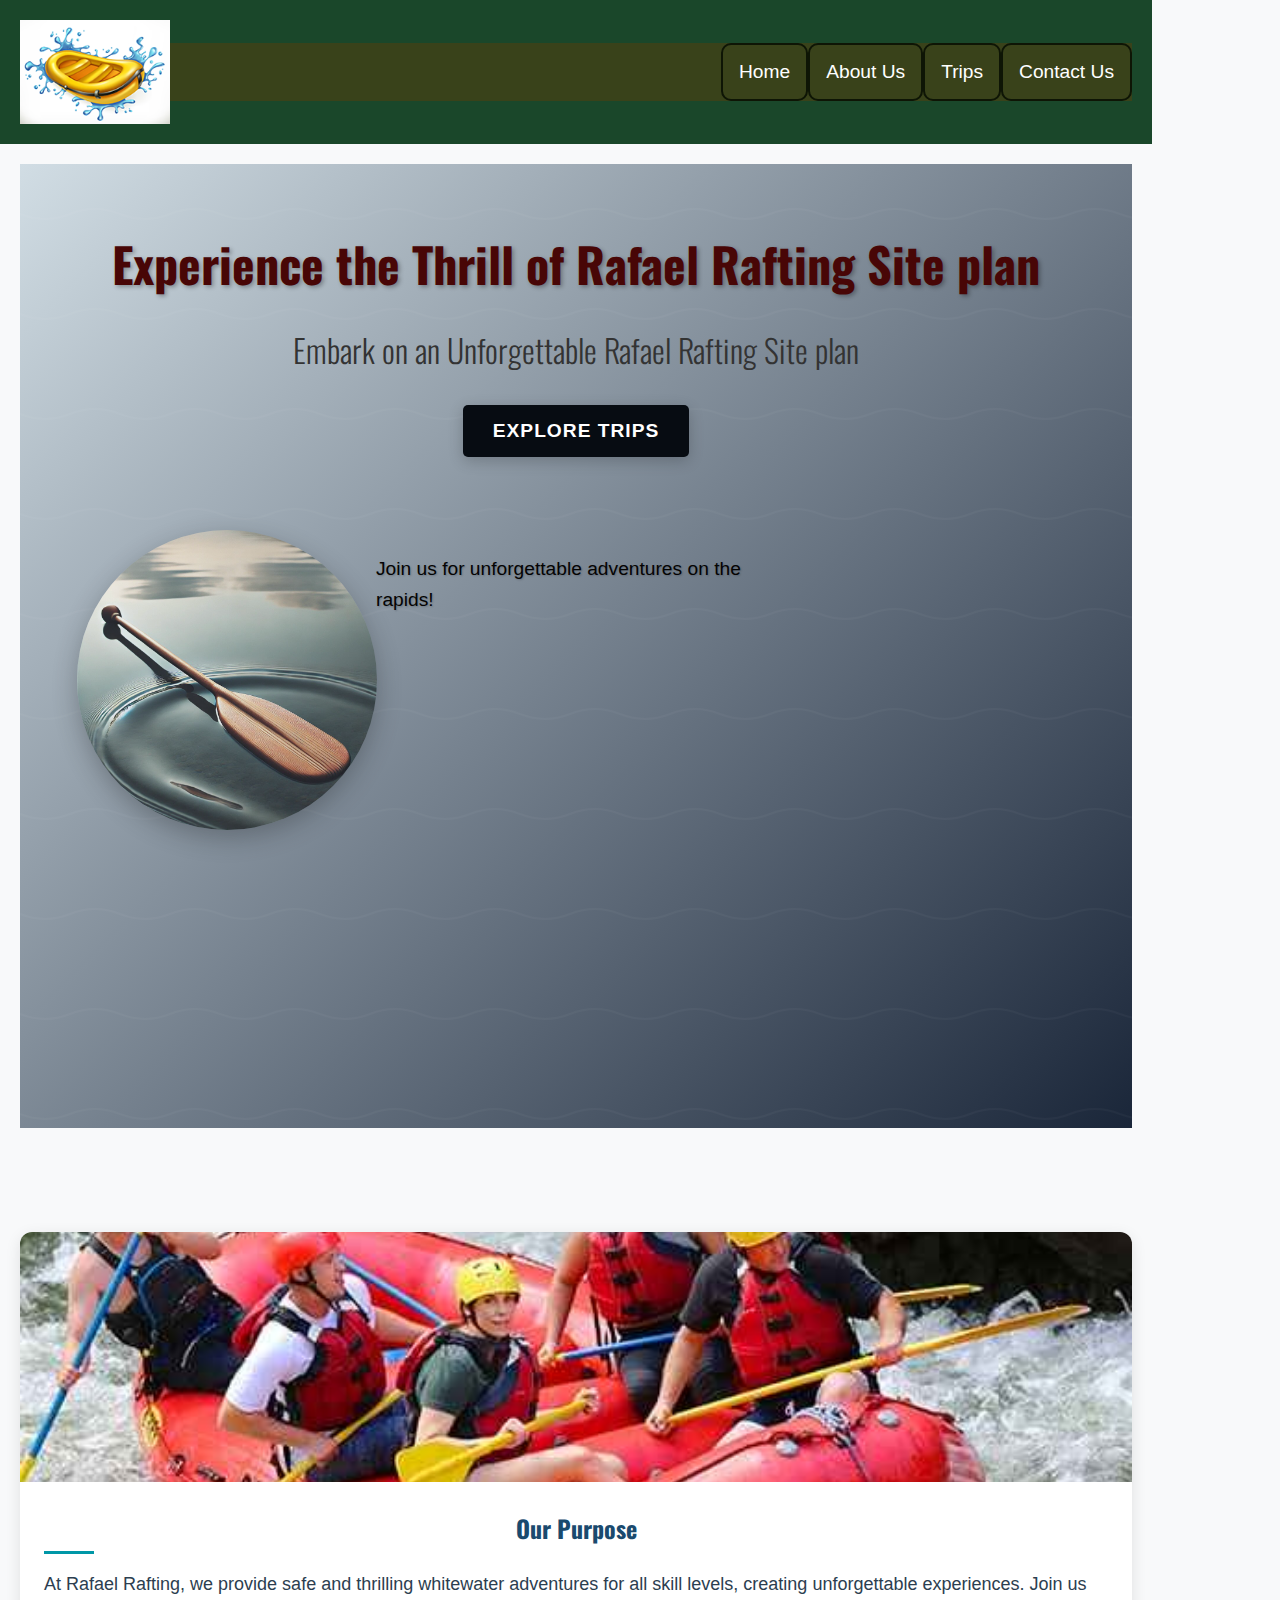
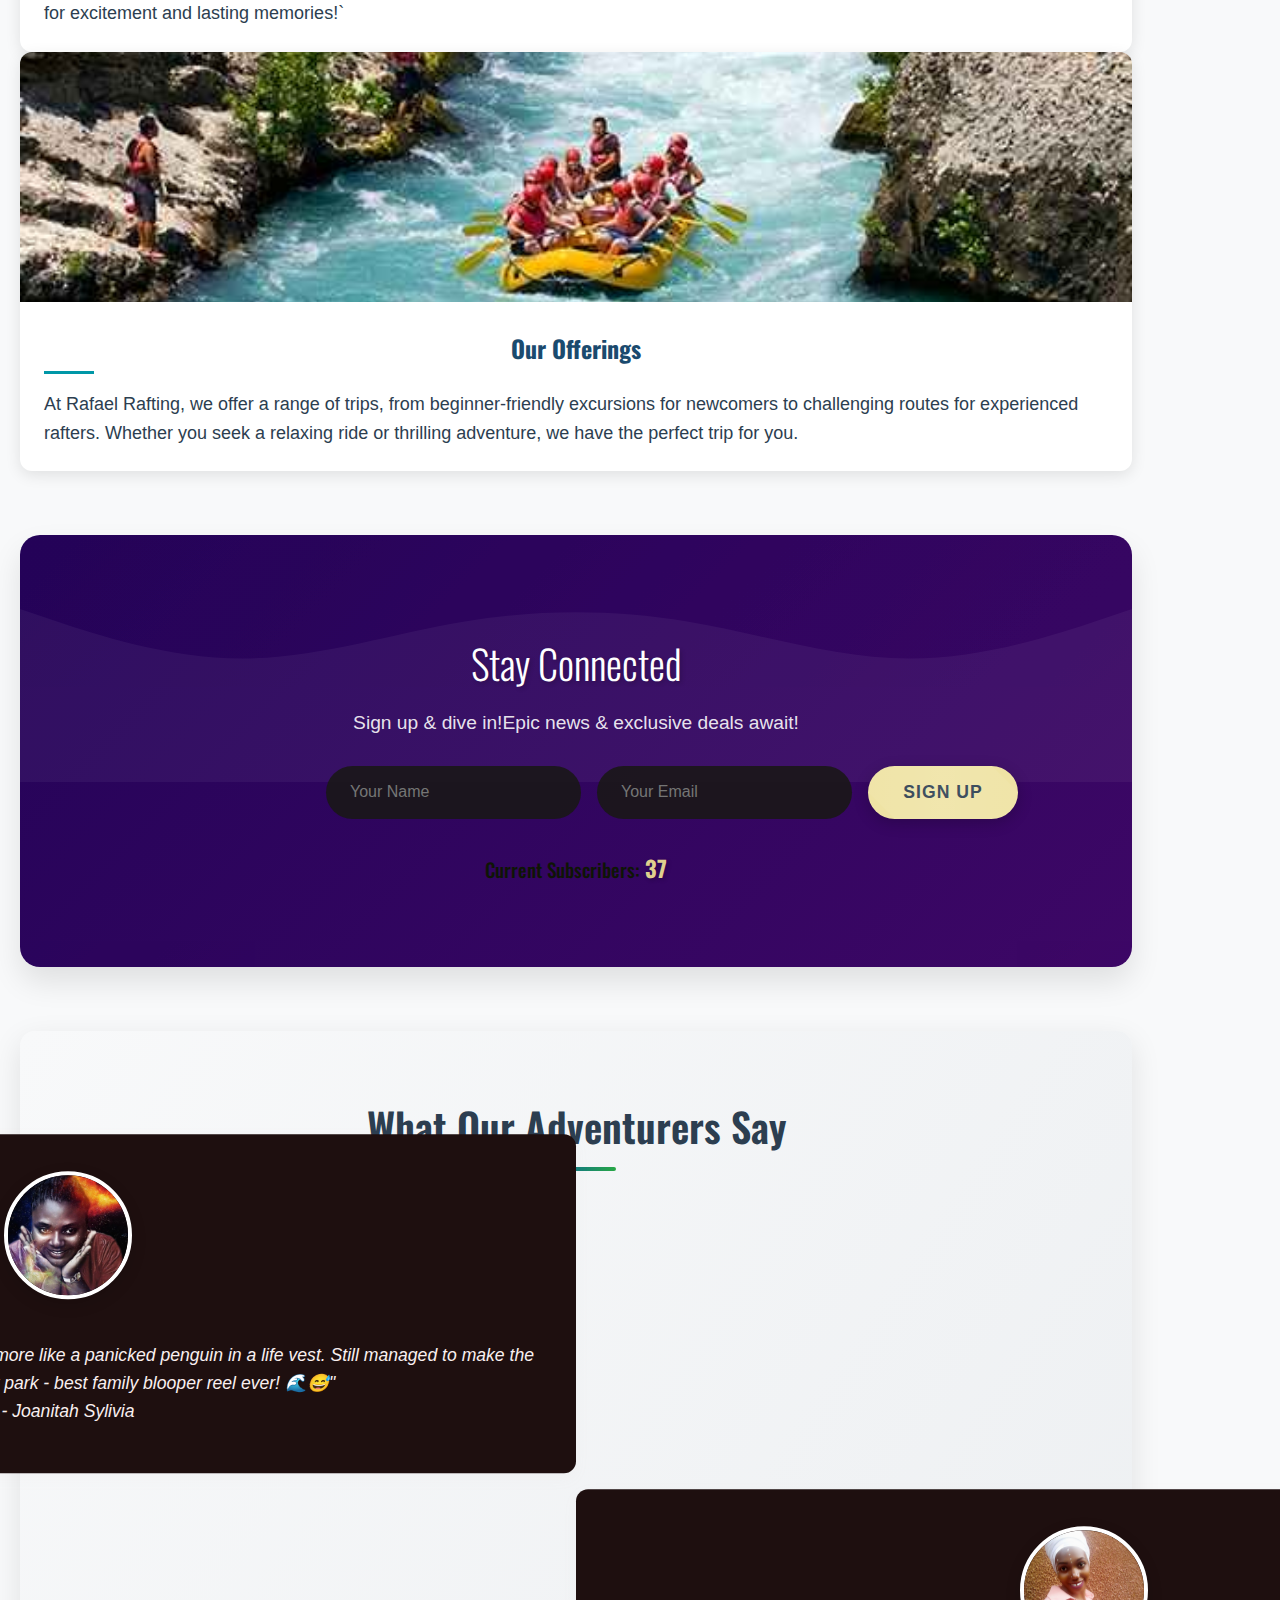
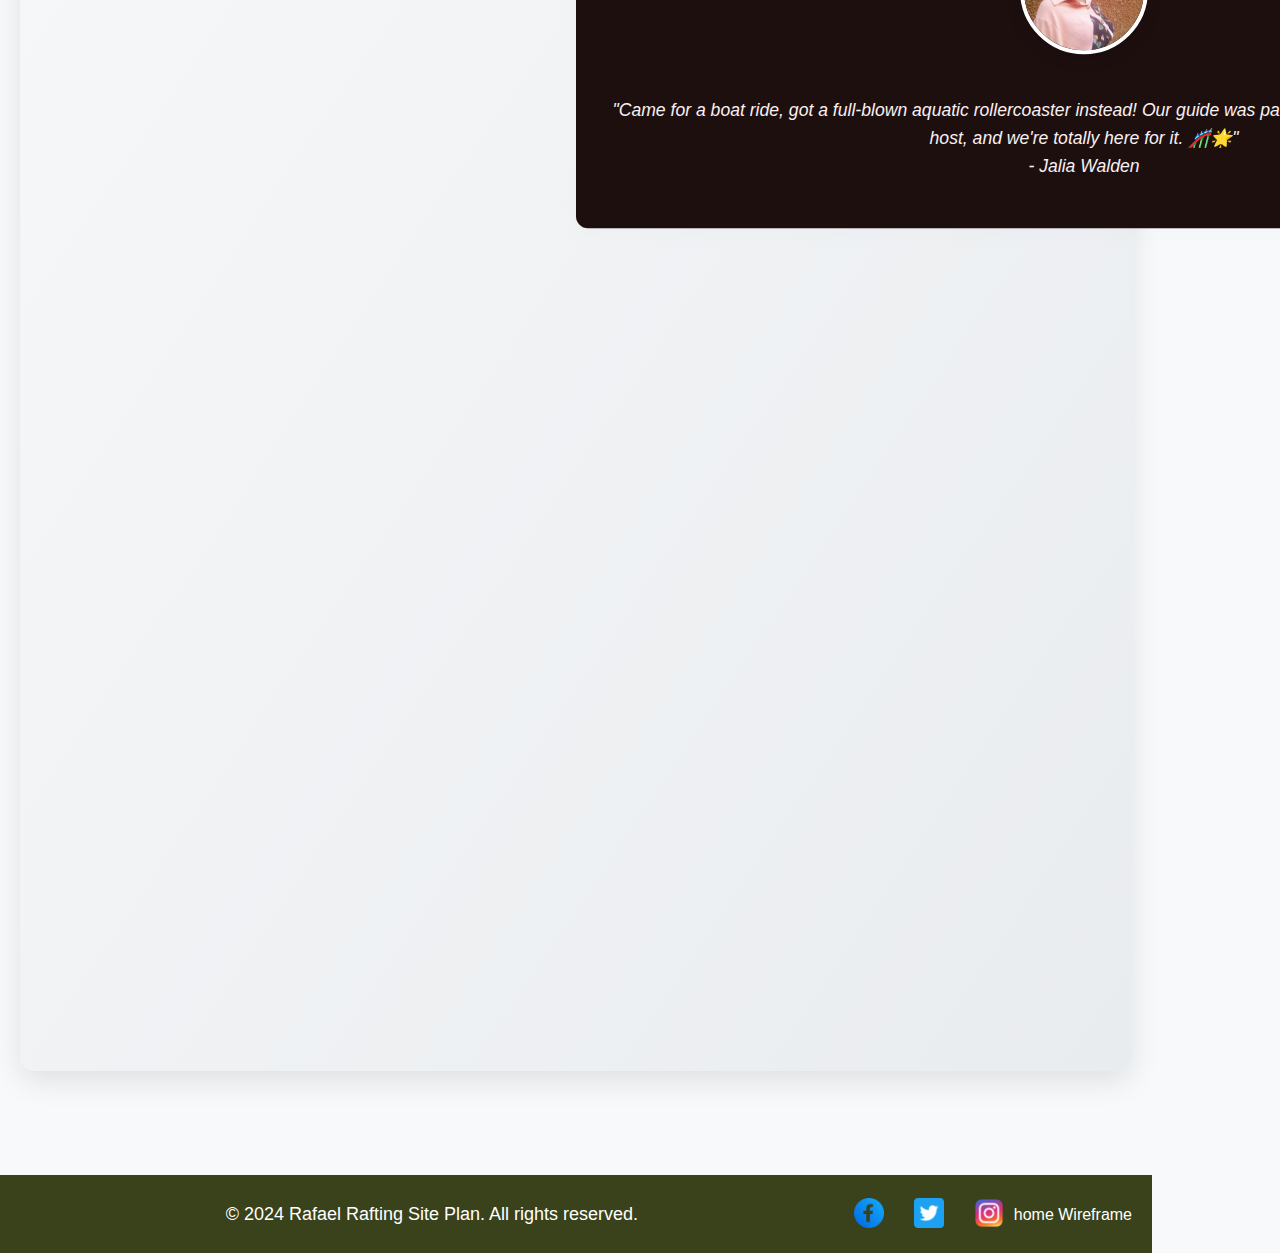
==== commit 8da2e4c4: "attempt" ====
--- a/wwr/index.html
+++ b/wwr/index.html
@@ -24,26 +24,26 @@
             </nav>
         </header>
         <main>
-            <!-- Full-width Hero Section -->
-                <section class="hero1">
-                            
-                    <div class="hero-content">
-                        <h1>Experience the Thrill of Rafael Rafting Site plan</h1>
-                        <h2>Embark on an Unforgettable Rafael Rafting Site plan</h2>
-                        <button onclick="location.href='trips.html'" class="button">Explore Trips</button>
-                      </div>
+            <section class="hero1">
+                <div class="hero-content">
+                  <h1>Experience the Thrill of Rafael Rafting Site plan</h1>
+                  <h2>Embark on an Unforgettable Rafael Rafting Site plan</h2>
+                  <button onclick="location.href='trips.html'" class="button">Explore Trips</button>
+                </div>
+              
+                <div class="container">
+                  <img src="images/floating_paddle.jpg" alt="Floating Image" class="floating-image">
+                  <div class="text-content">
+                    <p>Join us for unforgettable adventures on the rapids!</p> 
+                  </div>
+                </div>
+              </section>
+              
+              <!-- CSS Grid Layout -->
+              <section class="grid-layout">
+                <!-- Grid layout content -->
+              </section>
 
-                        <div class="container">
-                            <img src="images/floating_paddle.jpg" alt="Floating Image" class="floating-image">
-                            <div class="text-content">
-                              <p>Join us for unforgettable adventures on the rapids!</p> 
-                            </div>
-                          </div>
-                          </section>
-                        
-                </section> 
-                <!-- CSS Grid Layout -->
-                <section class="grid-layout">
                     <div class="grid-item">
                         <img src="images/rafting004.jpg" alt="Rafting Adventure 1">
                         <h3>Our Purpose</h3>
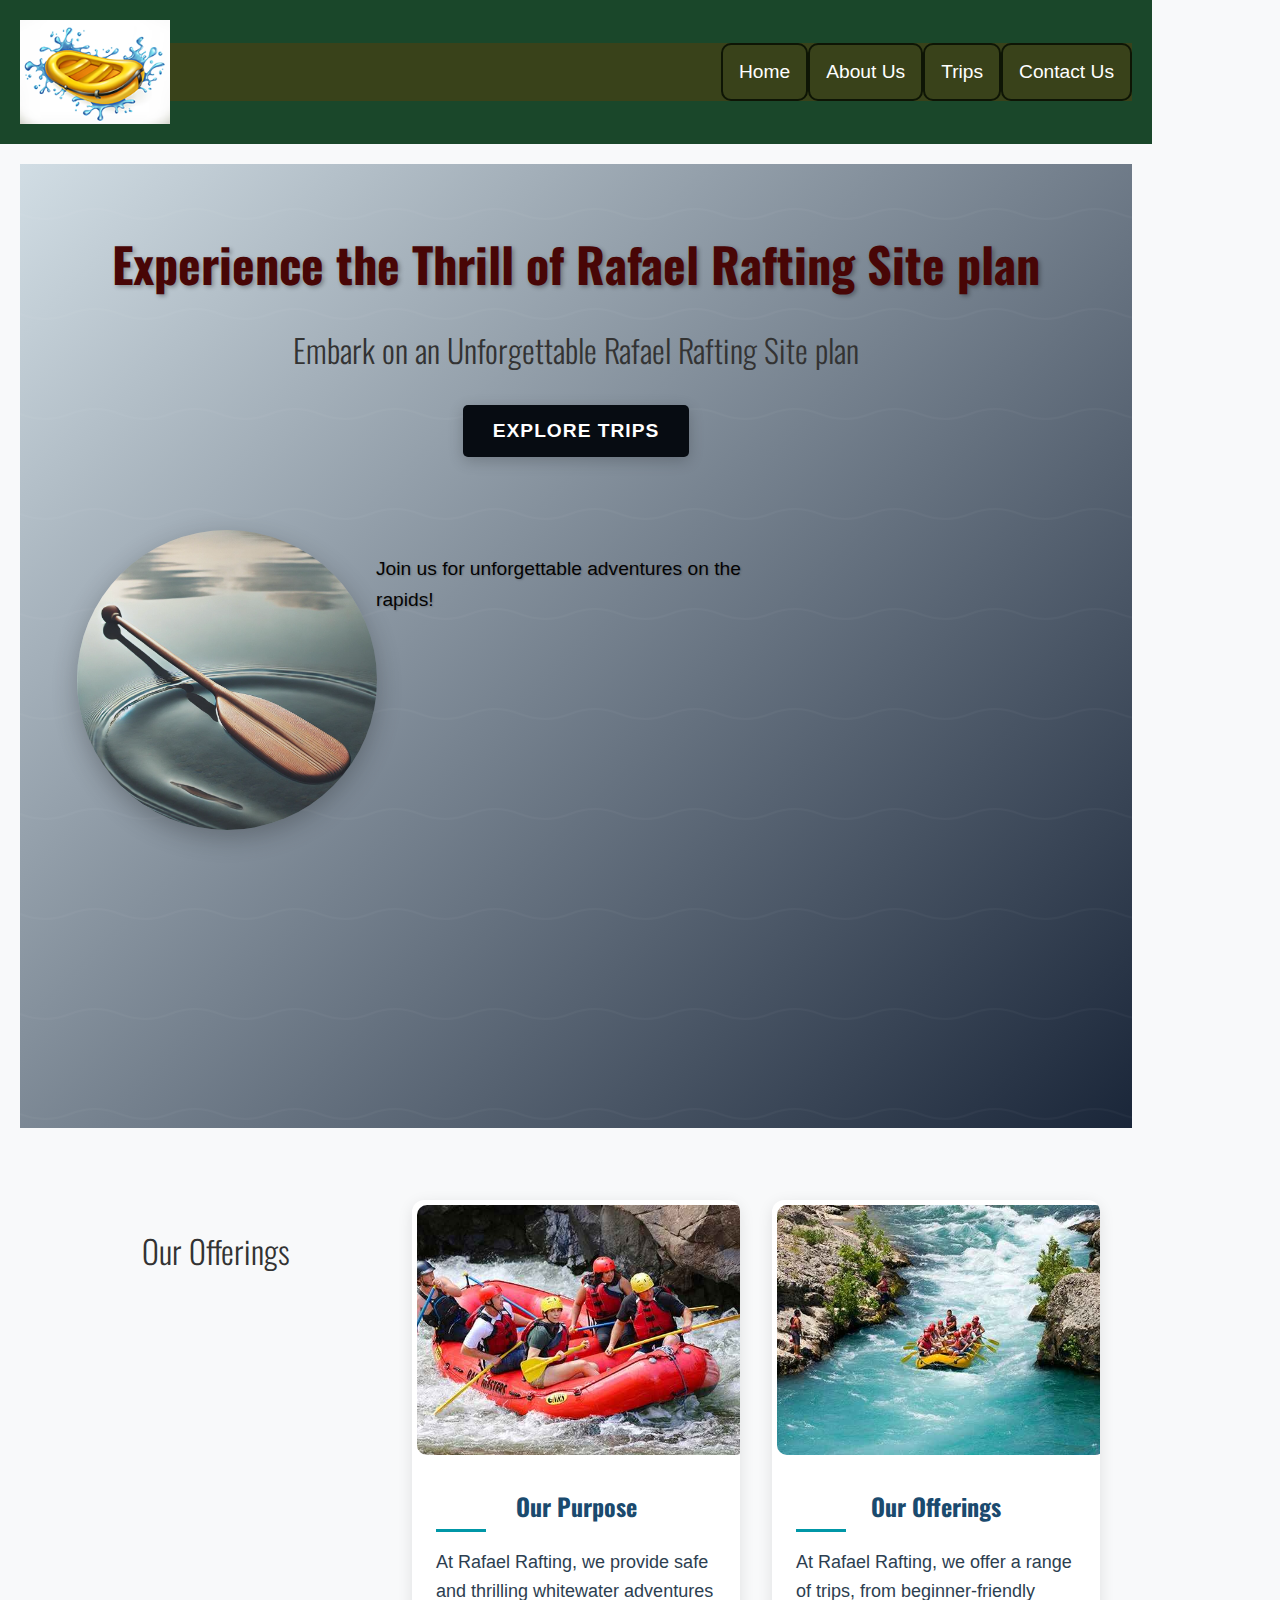
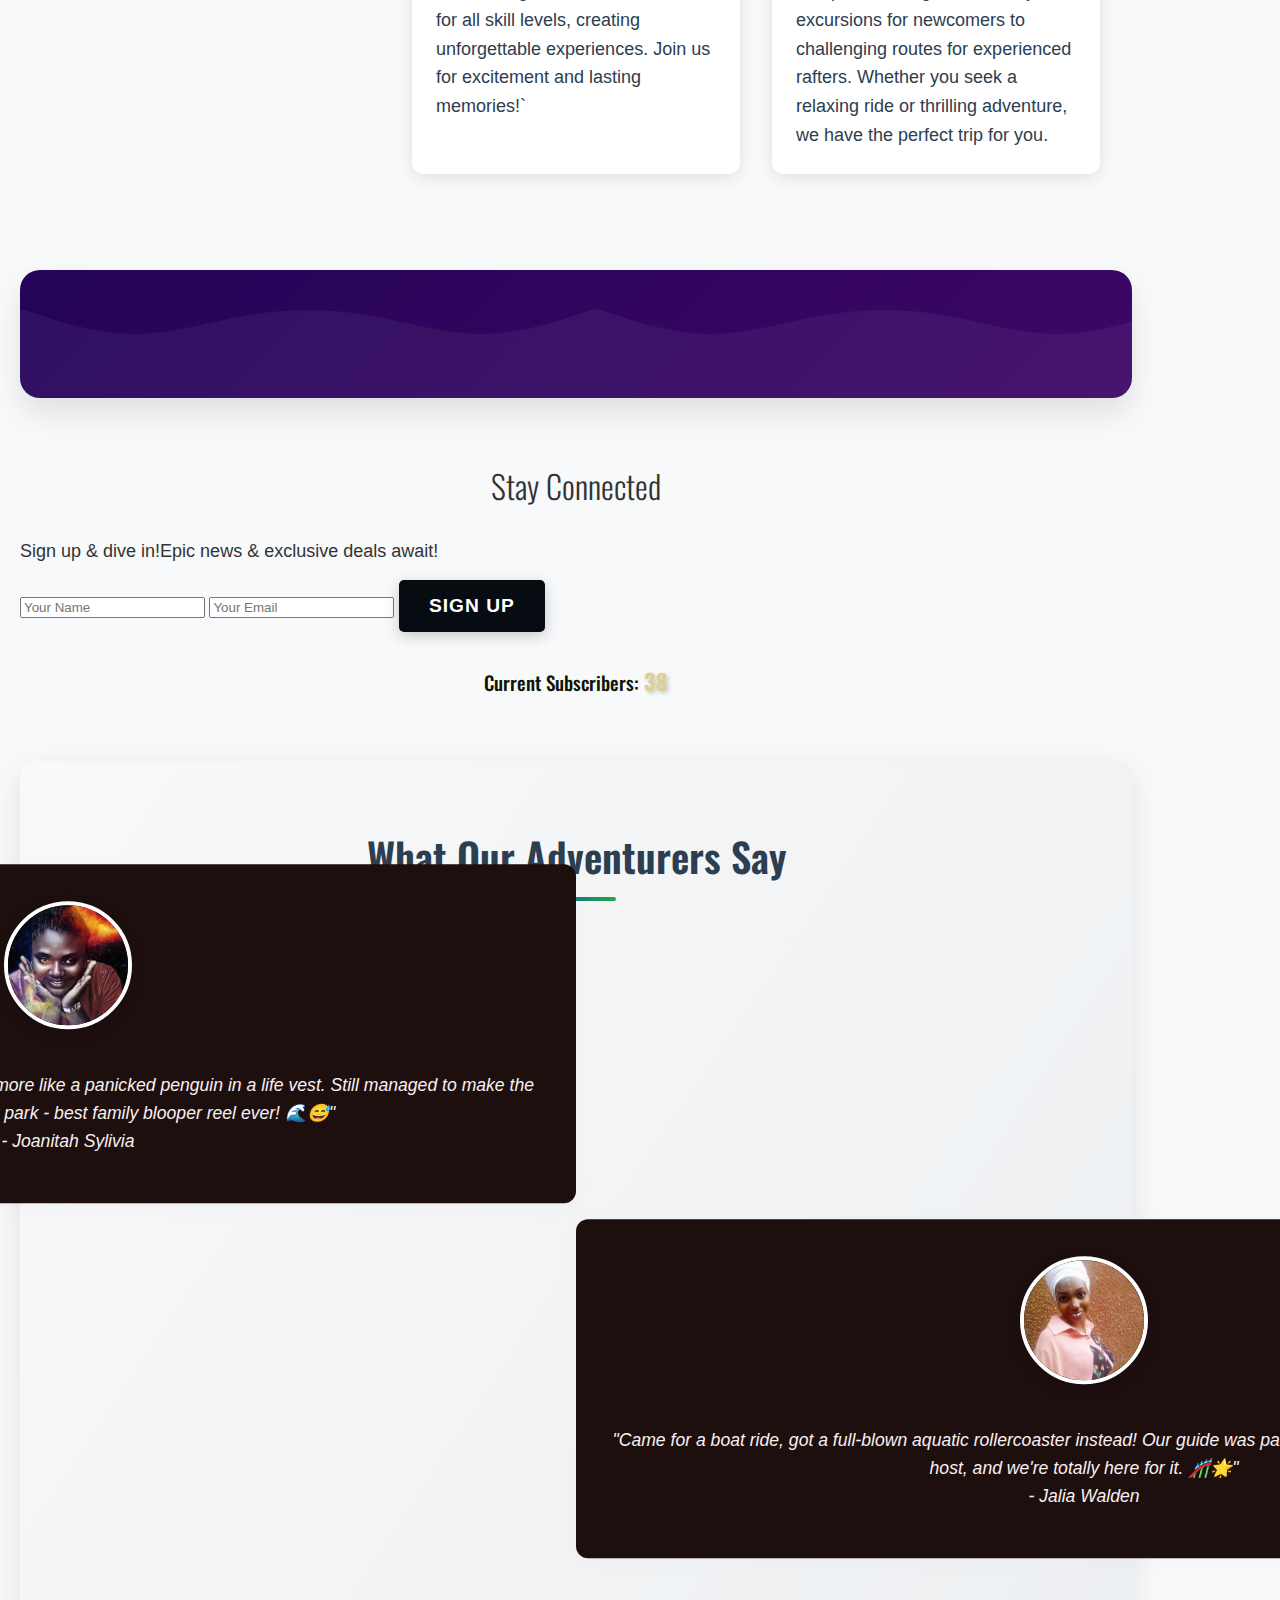
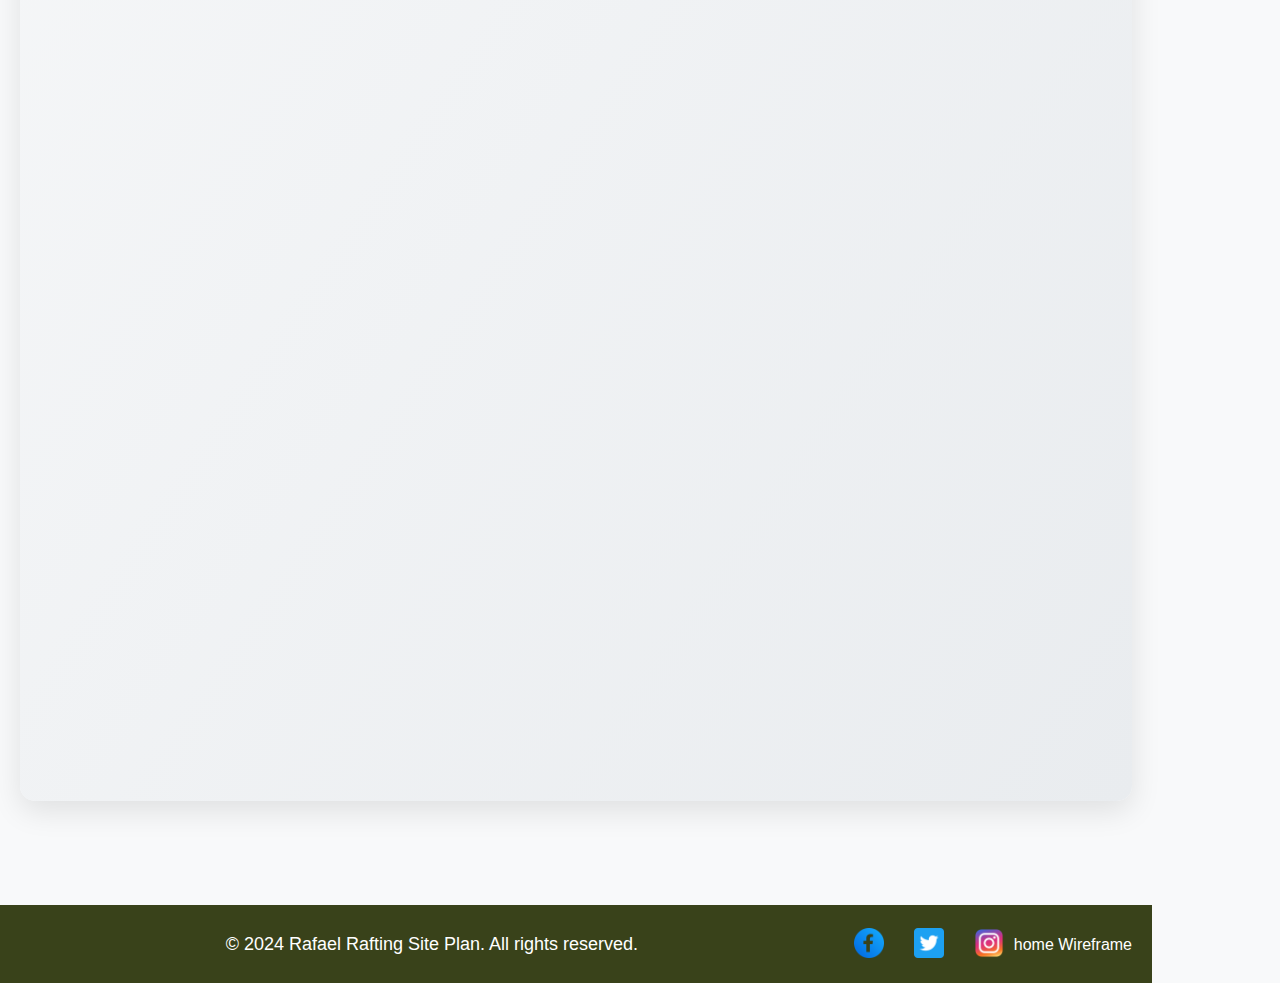
==== commit d0198219: "corrected section" ====
--- a/wwr/index.html
+++ b/wwr/index.html
@@ -38,26 +38,25 @@
                   </div>
                 </div>
               </section>
-              
               <!-- CSS Grid Layout -->
-              <section class="grid-layout">
-                <!-- Grid layout content -->
-              </section>
-
-                    <div class="grid-item">
-                        <img src="images/rafting004.jpg" alt="Rafting Adventure 1">
-                        <h3>Our Purpose</h3>
-                        <p>At Rafael Rafting, we provide safe and thrilling whitewater adventures for all skill levels, creating unforgettable experiences. Join us for excitement and lasting memories!`   </p>
-                    </div>
-                    <div class="grid-item">
-                        <img src="images/rafting65_600.jpg" alt="Rafting Adventure 2">
-                        <h3>Our Offerings</h3>
-                        <p>At Rafael Rafting, we offer a range of trips, from beginner-friendly excursions for newcomers to challenging routes for experienced rafters. Whether you seek a relaxing ride or thrilling adventure, we have the perfect trip for you.</p>
-                    </div>
-                </section>
-                
-                <!-- Newsletter Signup -->
-                <section class="newsletter-signup">
+<section class="grid-layout">
+    <h2>Our Offerings</h2>
+    <div class="grid-item">
+      <img src="images/rafting004.jpg" alt="Rafting Adventure 1">
+      <h3>Our Purpose</h3>
+      <p>At Rafael Rafting, we provide safe and thrilling whitewater adventures for all skill levels, creating unforgettable experiences. Join us for excitement and lasting memories!`</p>
+    </div>
+    <div class="grid-item">
+      <img src="images/rafting65_600.jpg" alt="Rafting Adventure 2">
+      <h3>Our Offerings</h3>
+      <p>At Rafael Rafting, we offer a range of trips, from beginner-friendly excursions for newcomers to challenging routes for experienced rafters. Whether you seek a relaxing ride or thrilling adventure, we have the perfect trip for you.</p>
+    </div>
+  </section>
+  
+  <!-- Newsletter Signup -->
+  <section class="newsletter-signup">
+    <!-- Newsletter signup content -->
+  </section>
                     <h2>Stay Connected</h2>
                     <p>Sign up & dive in!Epic news & exclusive deals await!</p>
                     <form action="submit_newsletter.php" method="post">
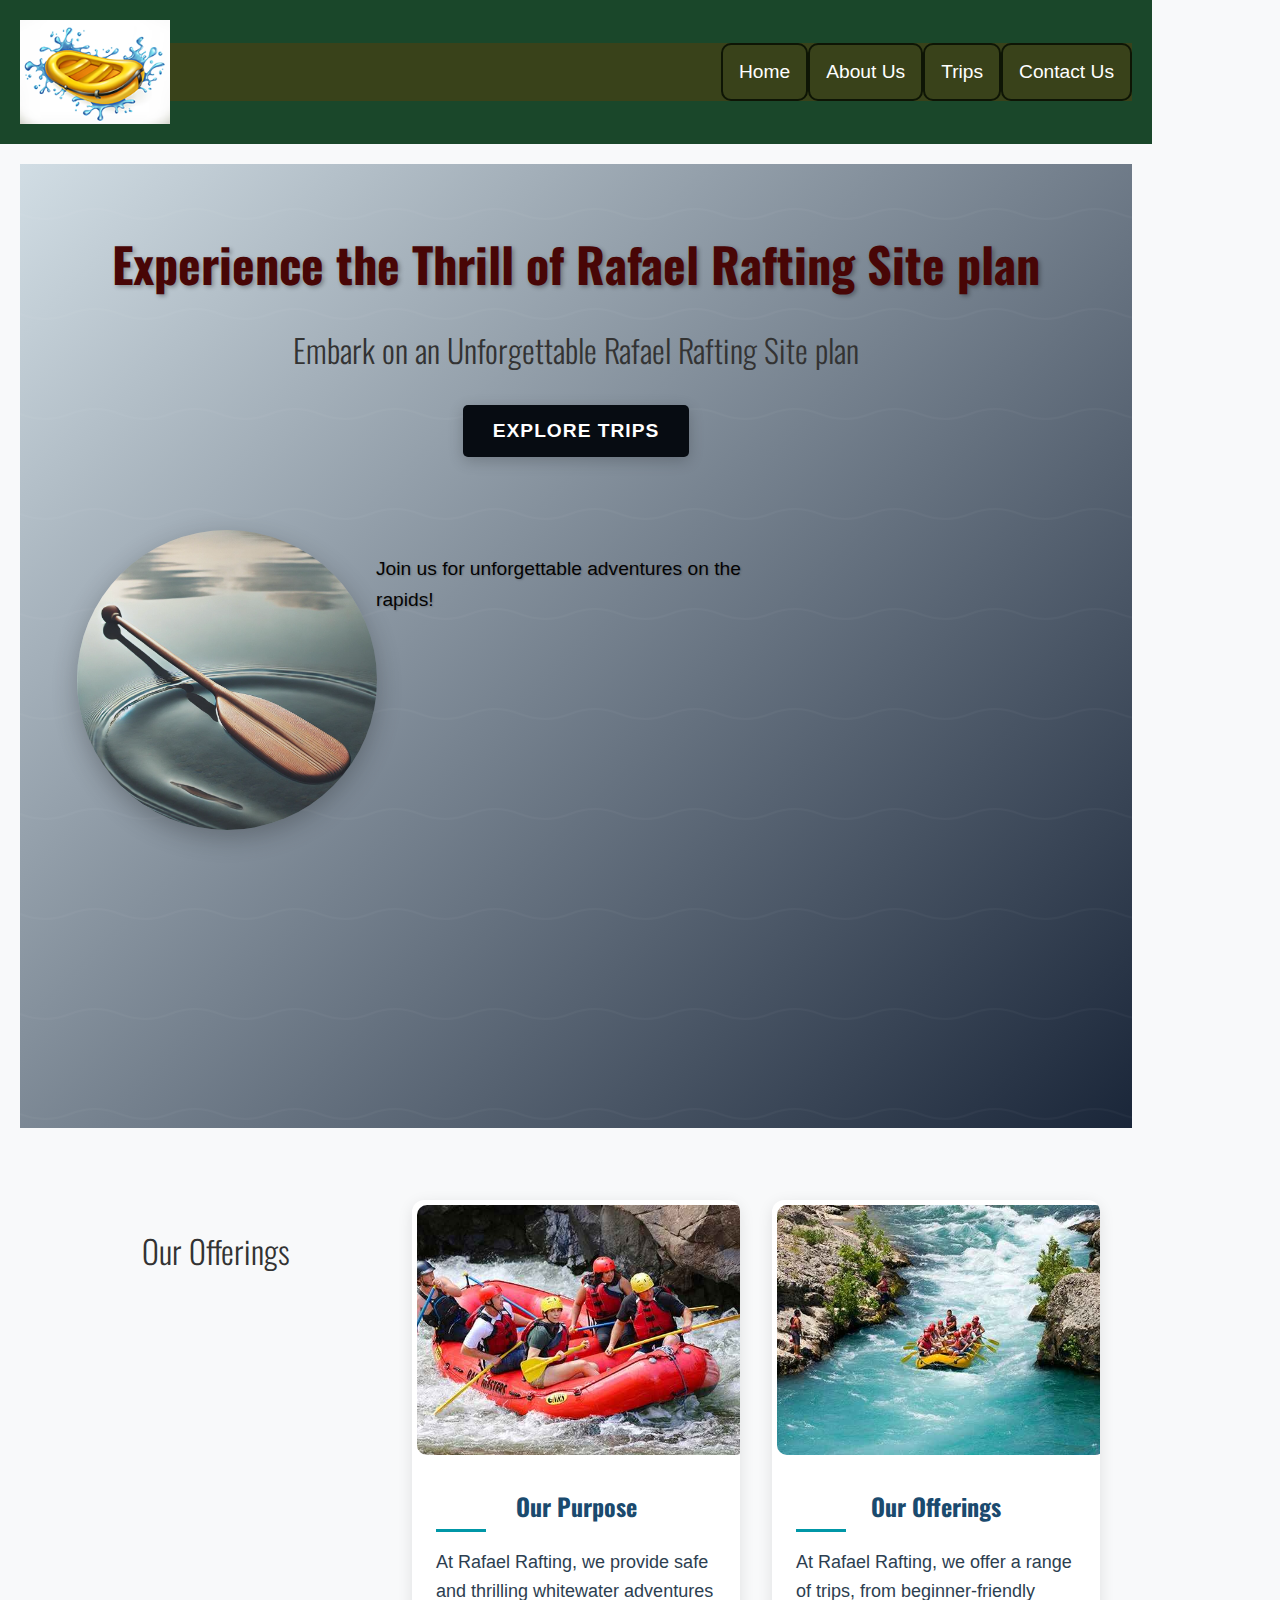
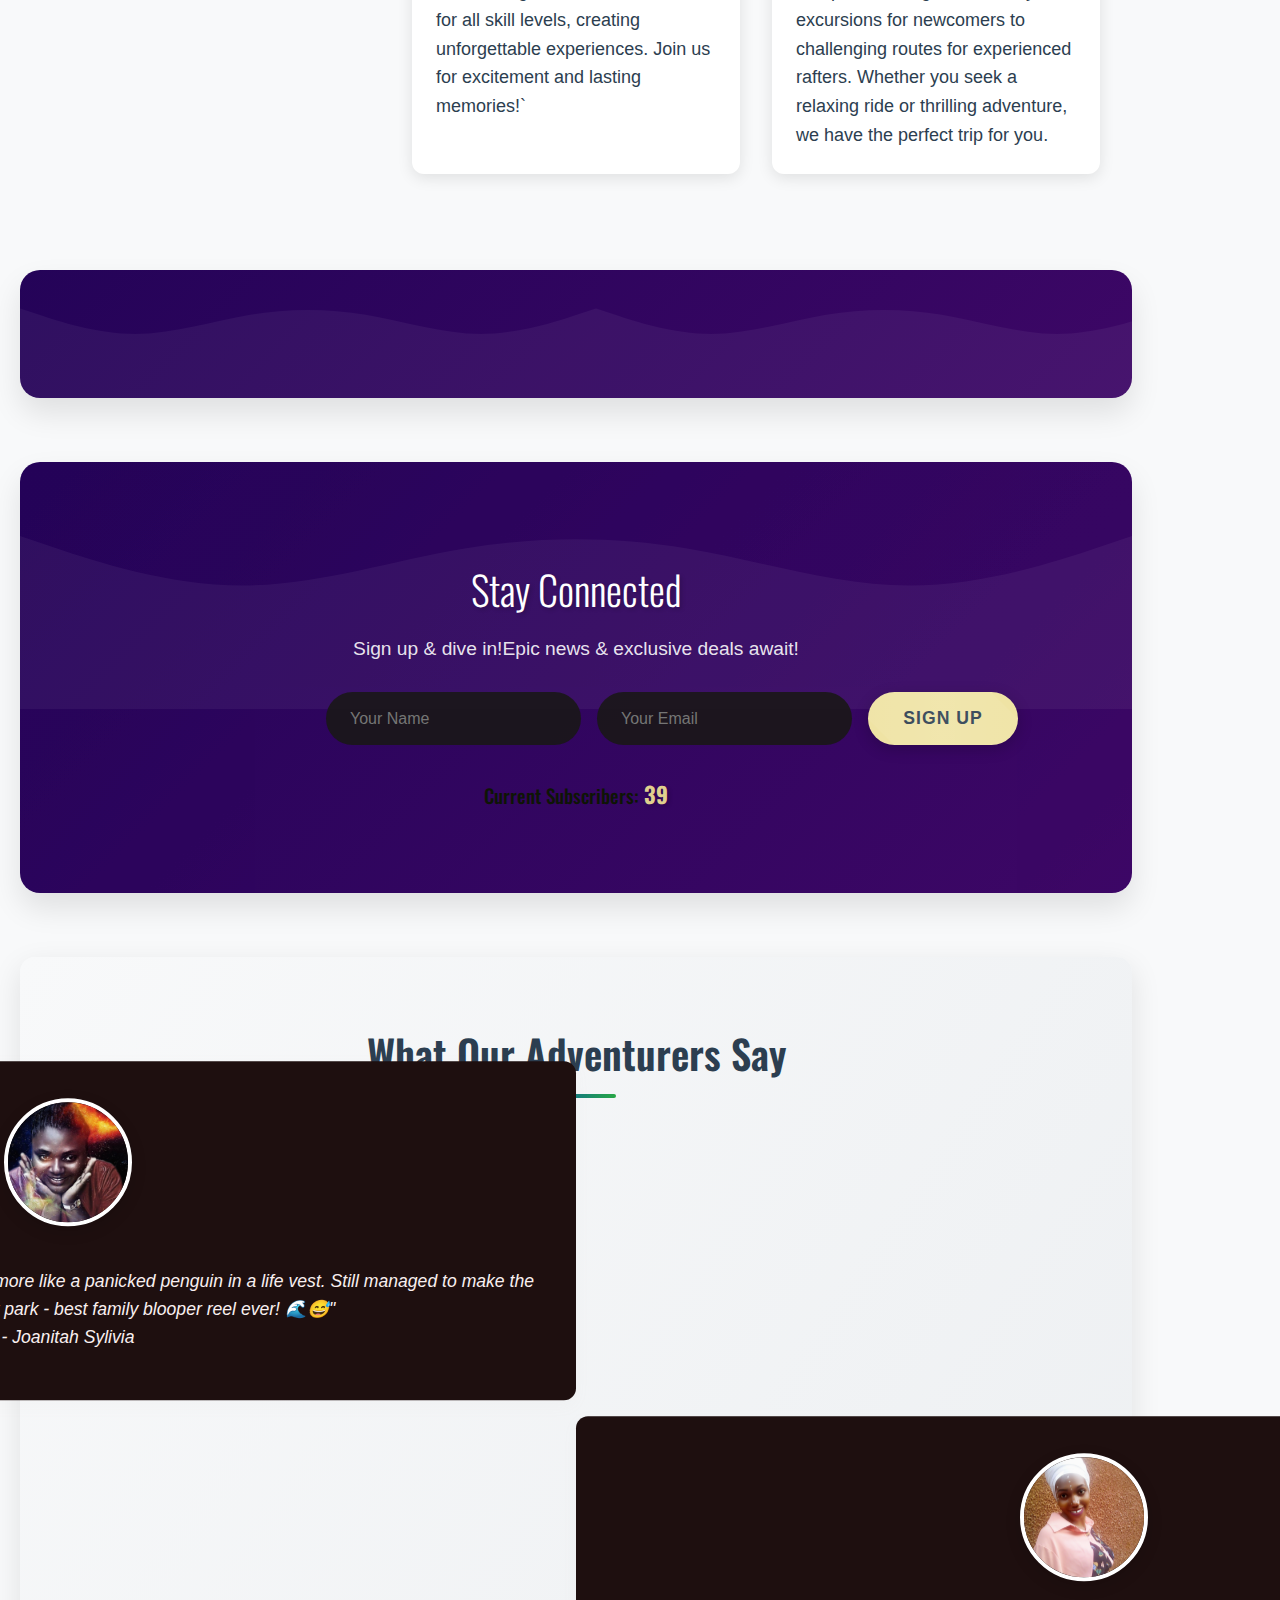
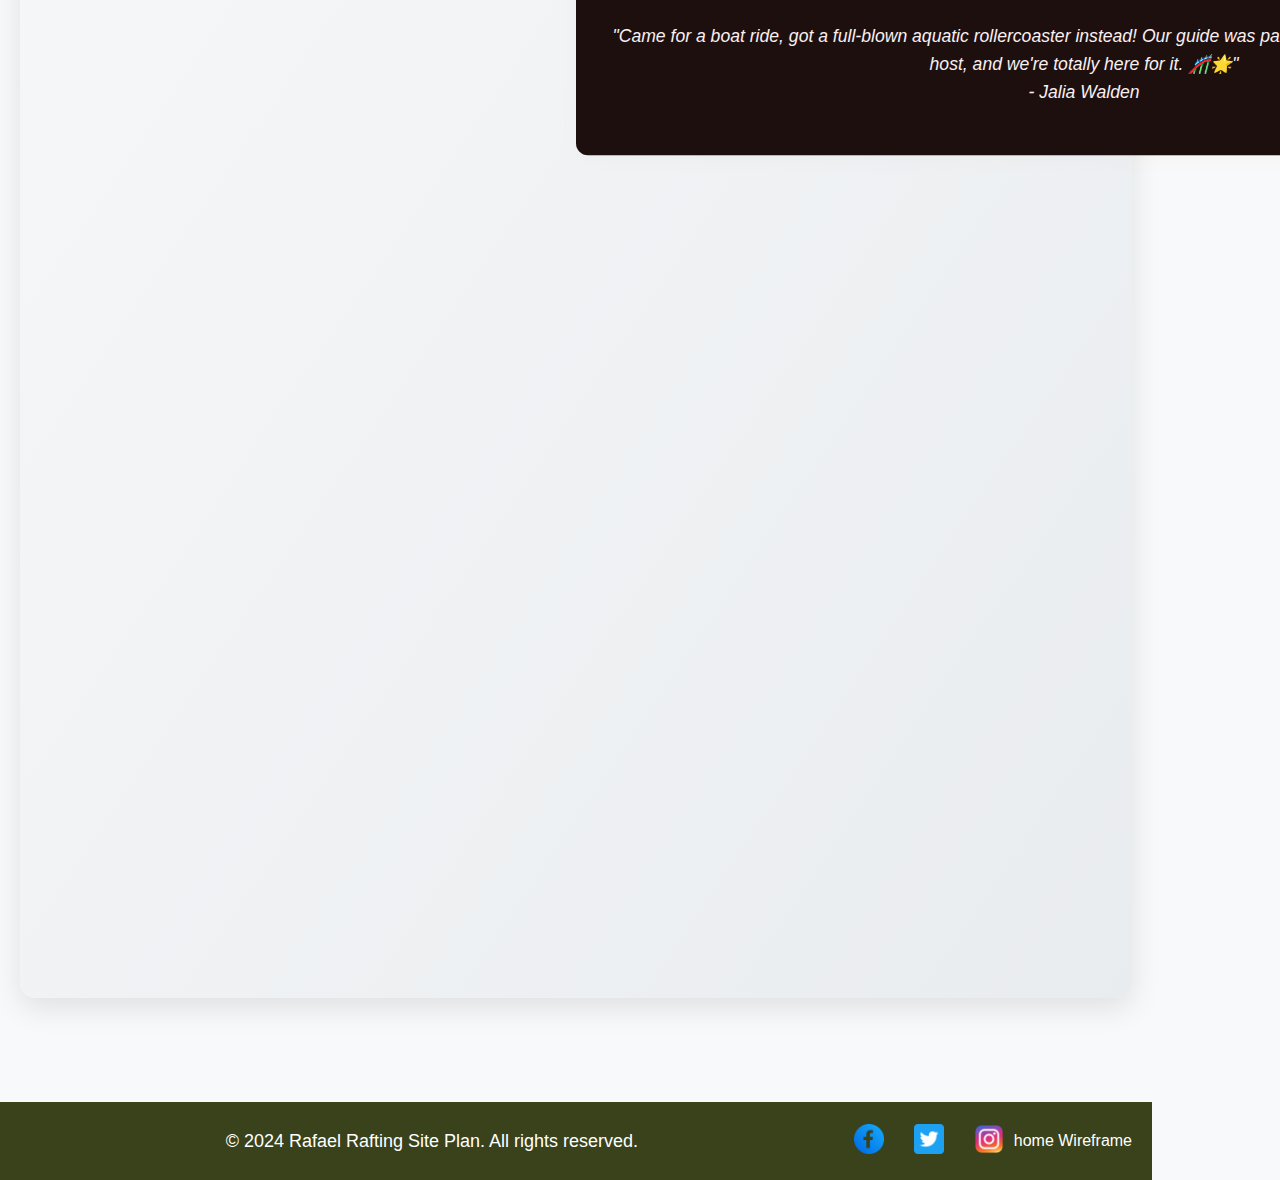
==== commit 274ac470: "vsvdrfedxcx" ====
--- a/wwr/index.html
+++ b/wwr/index.html
@@ -38,7 +38,8 @@
                   </div>
                 </div>
               </section>
-              <!-- CSS Grid Layout -->
+              
+             <!-- CSS Grid Layout -->
 <section class="grid-layout">
     <h2>Our Offerings</h2>
     <div class="grid-item">
@@ -57,6 +58,8 @@
   <section class="newsletter-signup">
     <!-- Newsletter signup content -->
   </section>
+                <!-- Newsletter Signup -->
+                <section class="newsletter-signup">
                     <h2>Stay Connected</h2>
                     <p>Sign up & dive in!Epic news & exclusive deals await!</p>
                     <form action="submit_newsletter.php" method="post">
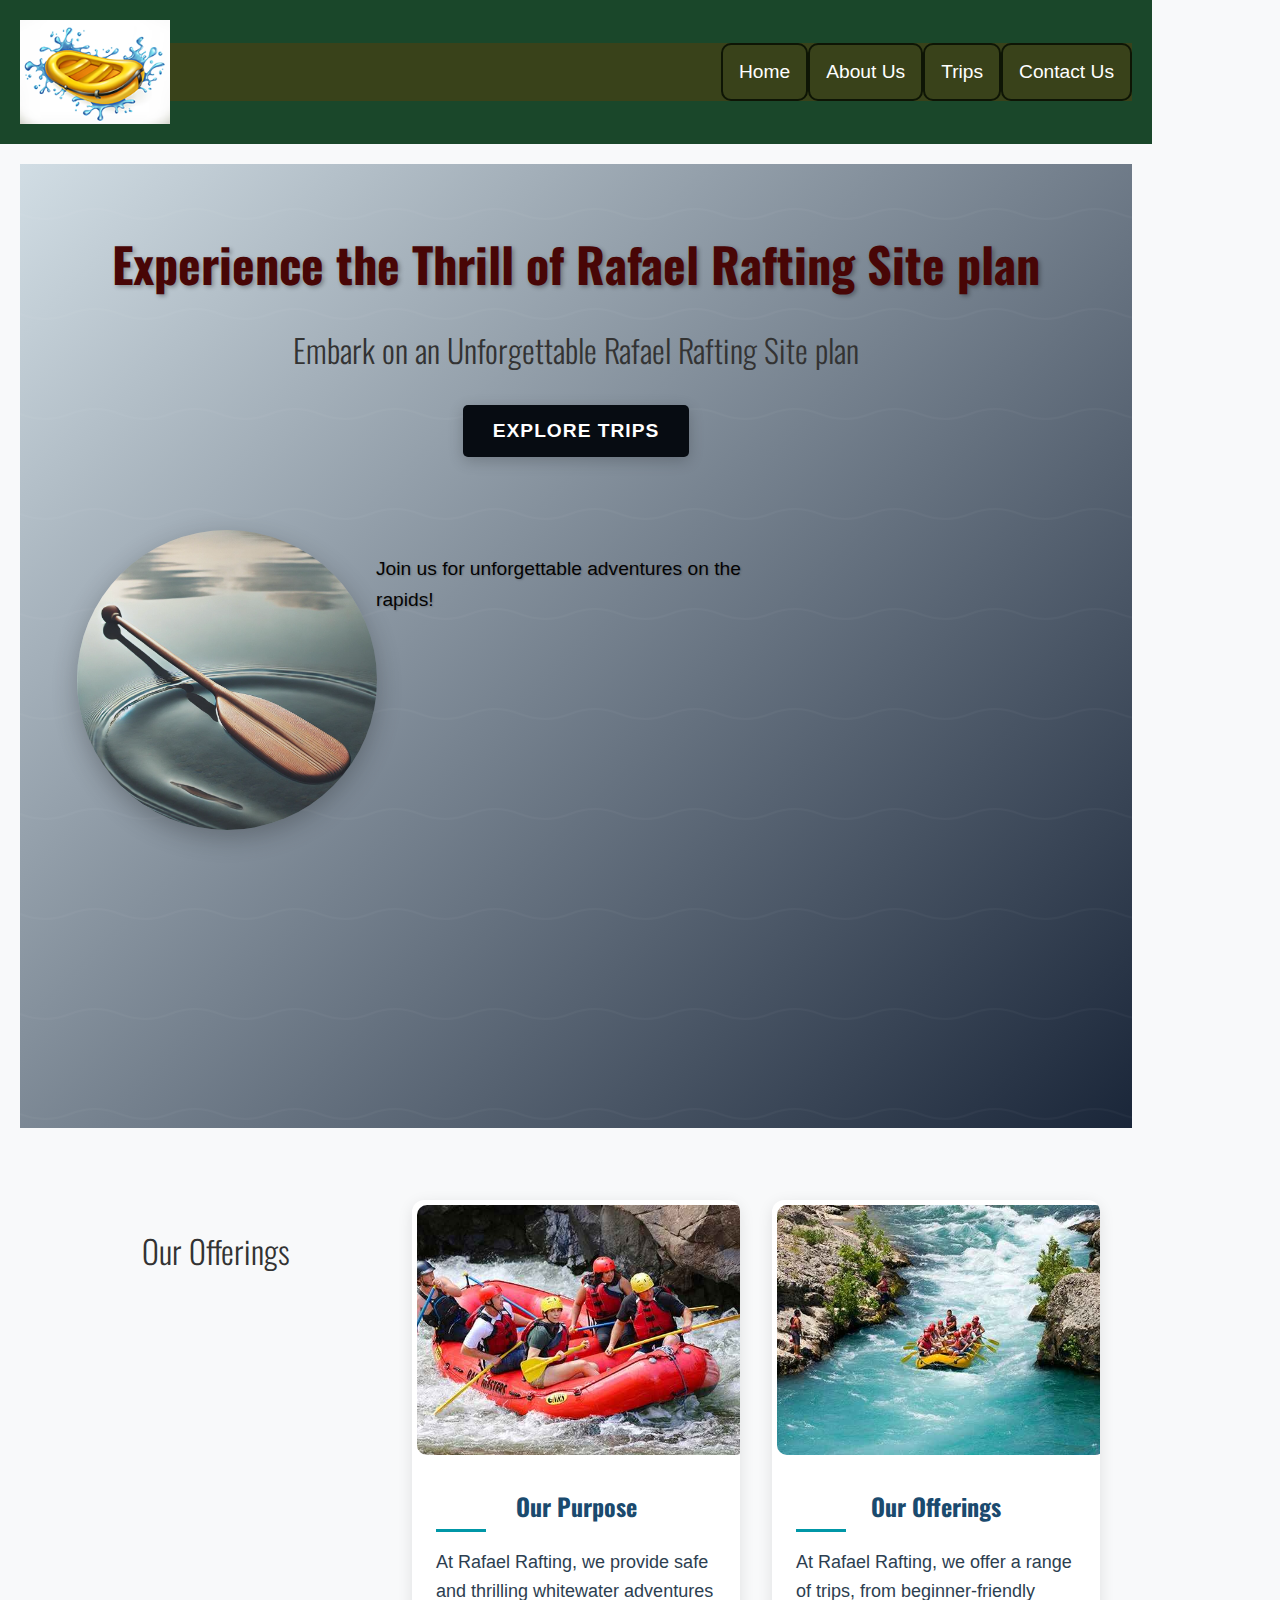
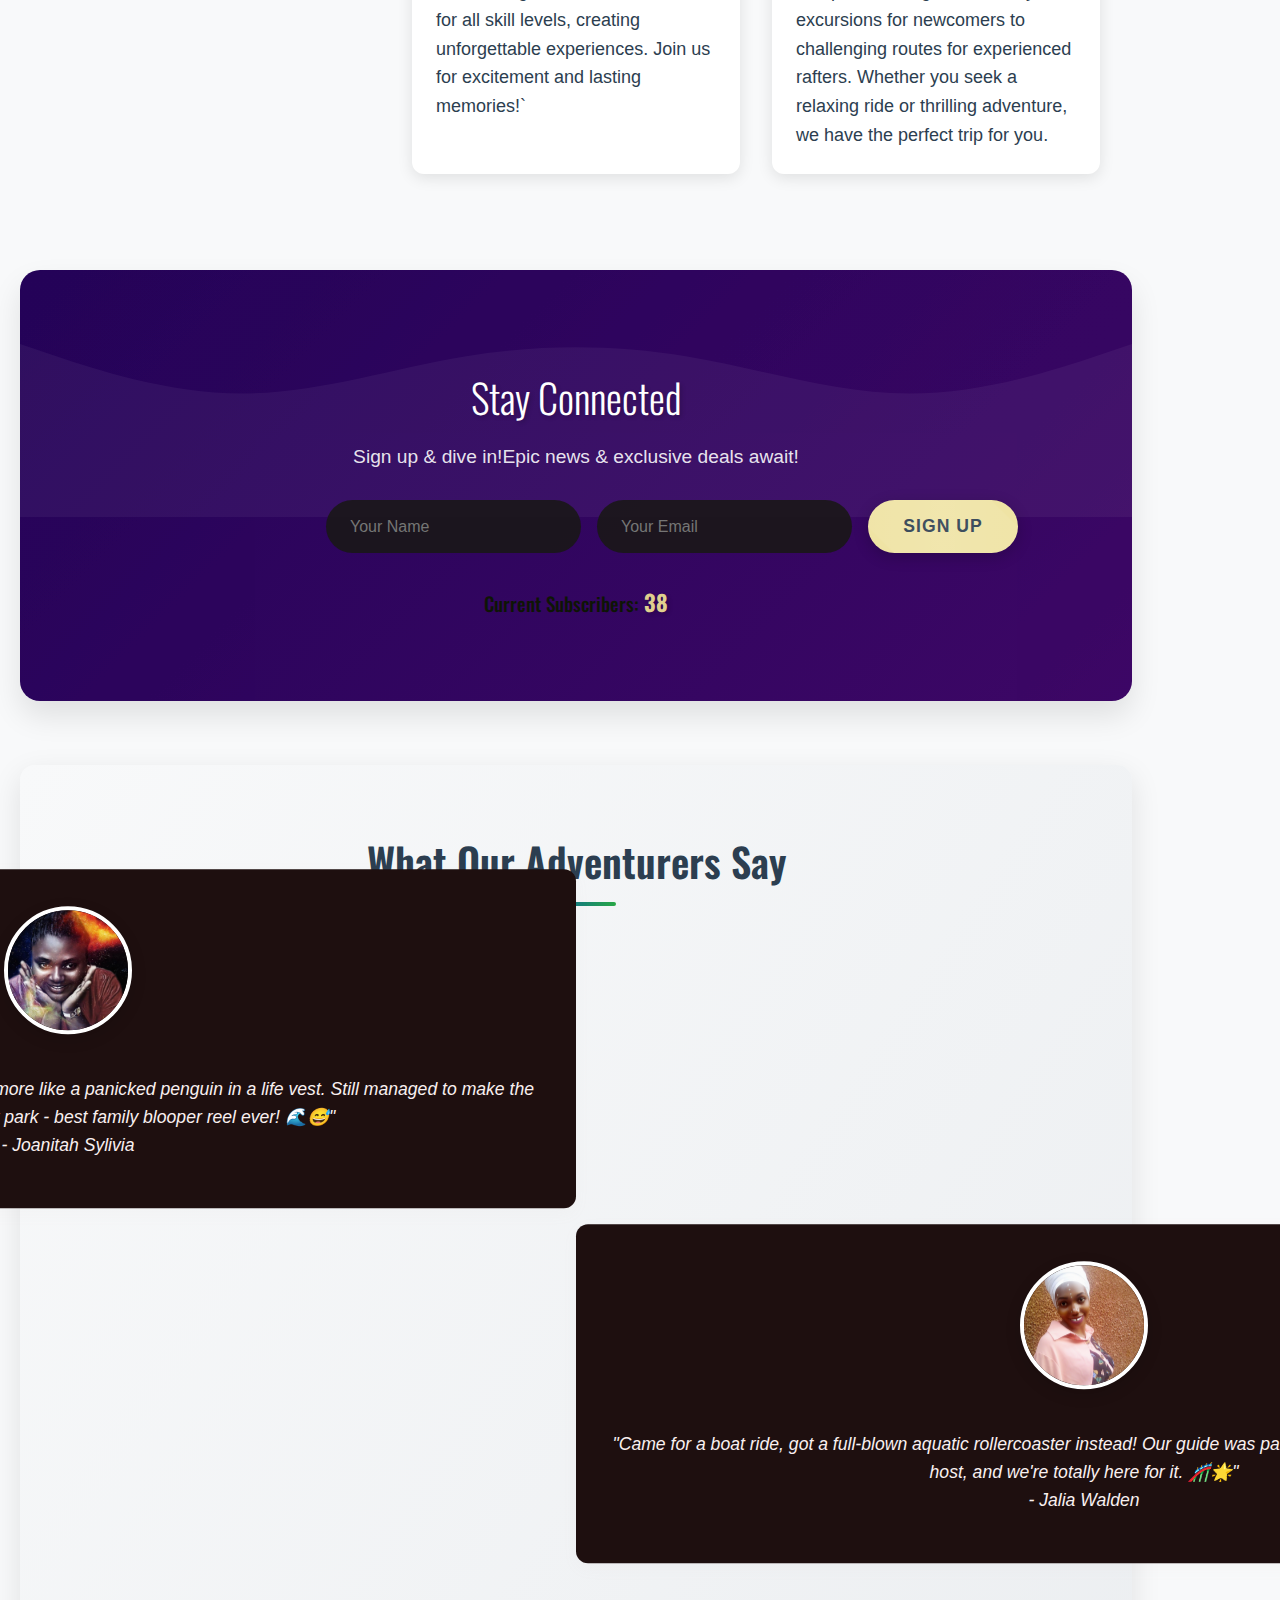
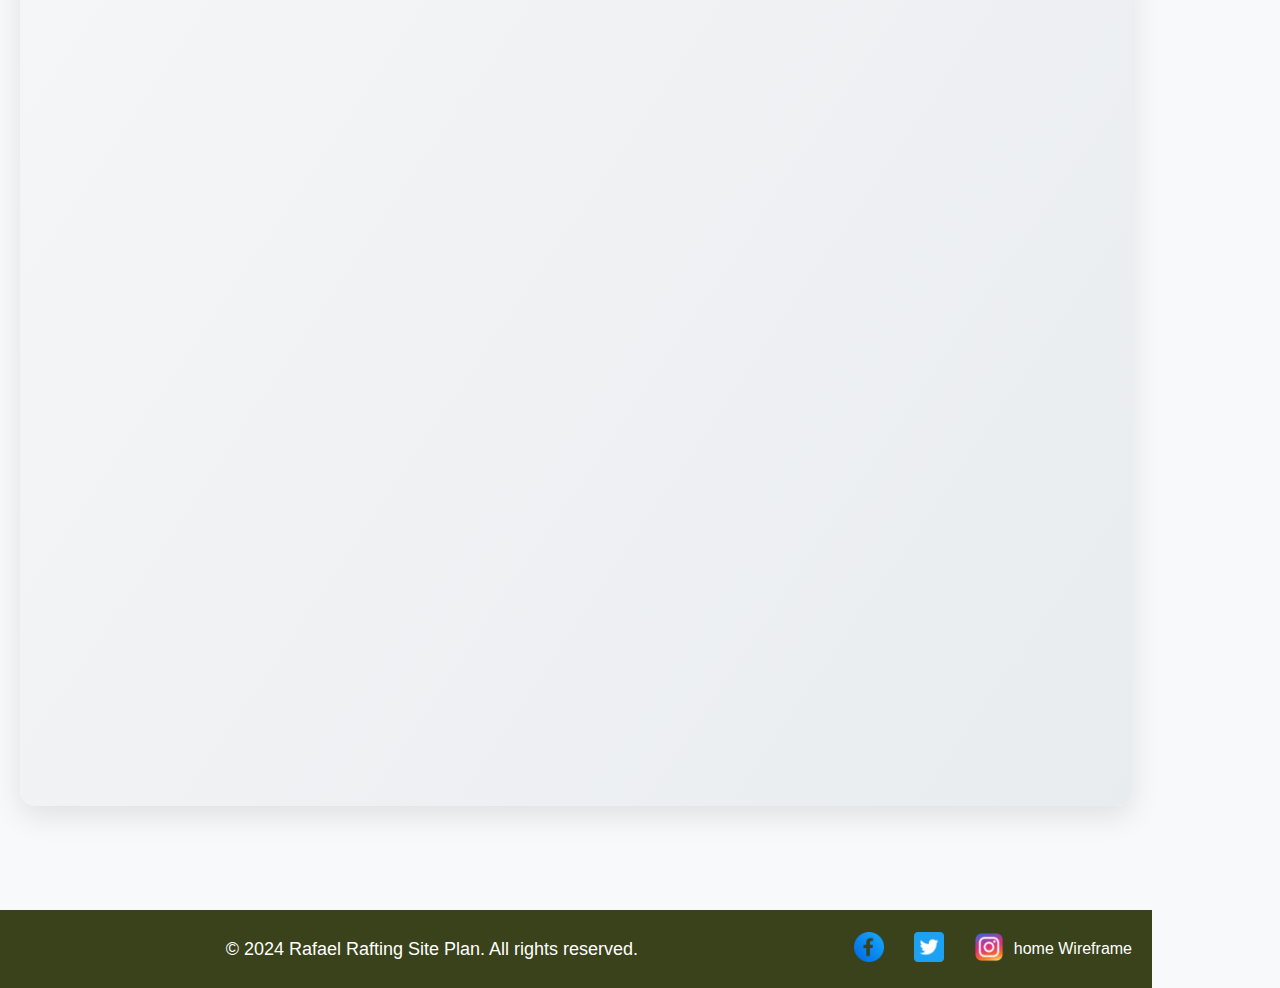
==== commit 3ecafe70: "corrected" ====
--- a/wwr/index.html
+++ b/wwr/index.html
@@ -11,7 +11,6 @@
         <link href="https://fonts.googleapis.com/css2?family=Oswald:wght@400;700&family=Playfair+Display:wght@400;700&display=swap" rel="stylesheet">
         <link rel="stylesheet" href="styles/rafting.css">
         <link rel="stylesheet" href="https://cdnjs.cloudflare.com/ajax/libs/font-awesome/5.15.3/css/all.min.css">
-
     </head>
     <body>
         <header>
@@ -26,149 +25,137 @@
         <main>
             <section class="hero1">
                 <div class="hero-content">
-                  <h1>Experience the Thrill of Rafael Rafting Site plan</h1>
-                  <h2>Embark on an Unforgettable Rafael Rafting Site plan</h2>
-                  <button onclick="location.href='trips.html'" class="button">Explore Trips</button>
+                    <h1>Experience the Thrill of Rafael Rafting Site plan</h1>
+                    <h2>Embark on an Unforgettable Rafael Rafting Site plan</h2>
+                    <button onclick="location.href='trips.html'" class="button">Explore Trips</button>
                 </div>
+                <div class="container">
+                    <img src="images/floating_paddle.jpg" alt="Floating Image" class="floating-image">
+                    <div class="text-content">
+                        <p>Join us for unforgettable adventures on the rapids!</p> 
+                    </div>
+                </div>
+            </section>
               
-                <div class="container">
-                  <img src="images/floating_paddle.jpg" alt="Floating Image" class="floating-image">
-                  <div class="text-content">
-                    <p>Join us for unforgettable adventures on the rapids!</p> 
-                  </div>
+            <section class="grid-layout">
+                <h2>Our Offerings</h2>
+                <div class="grid-item">
+                    <img src="images/rafting004.jpg" alt="Rafting Adventure 1">
+                    <h3>Our Purpose</h3>
+                    <p>At Rafael Rafting, we provide safe and thrilling whitewater adventures for all skill levels, creating unforgettable experiences. Join us for excitement and lasting memories!`</p>
                 </div>
-              </section>
-              
-             <!-- CSS Grid Layout -->
-<section class="grid-layout">
-    <h2>Our Offerings</h2>
-    <div class="grid-item">
-      <img src="images/rafting004.jpg" alt="Rafting Adventure 1">
-      <h3>Our Purpose</h3>
-      <p>At Rafael Rafting, we provide safe and thrilling whitewater adventures for all skill levels, creating unforgettable experiences. Join us for excitement and lasting memories!`</p>
-    </div>
-    <div class="grid-item">
-      <img src="images/rafting65_600.jpg" alt="Rafting Adventure 2">
-      <h3>Our Offerings</h3>
-      <p>At Rafael Rafting, we offer a range of trips, from beginner-friendly excursions for newcomers to challenging routes for experienced rafters. Whether you seek a relaxing ride or thrilling adventure, we have the perfect trip for you.</p>
-    </div>
-  </section>
+                <div class="grid-item">
+                    <img src="images/rafting65_600.jpg" alt="Rafting Adventure 2">
+                    <h3>Our Offerings</h3>
+                    <p>At Rafael Rafting, we offer a range of trips, from beginner-friendly excursions for newcomers to challenging routes for experienced rafters. Whether you seek a relaxing ride or thrilling adventure, we have the perfect trip for you.</p>
+                </div>
+            </section>
   
-  <!-- Newsletter Signup -->
-  <section class="newsletter-signup">
-    <!-- Newsletter signup content -->
-  </section>
-                <!-- Newsletter Signup -->
-                <section class="newsletter-signup">
-                    <h2>Stay Connected</h2>
-                    <p>Sign up & dive in!Epic news & exclusive deals await!</p>
-                    <form action="submit_newsletter.php" method="post">
-                        <input type="text" name="name" placeholder="Your Name" required>
-                        <input type="email" name="email" placeholder="Your Email" required>
-                        <button type="submit" class="button">Sign Up</button>
-                    </form>
-                    <div class="subscriber-count">
-                        <h3>Current Subscribers: <span id="subscriber-count">1M</span></h3>
-                    </div>
-                </section>
+            <section class="newsletter-signup">
+                <h2>Stay Connected</h2>
+                <p>Sign up & dive in!Epic news & exclusive deals await!</p>
+                <form action="submit_newsletter.php" method="post">
+                    <input type="text" name="name" placeholder="Your Name" required>
+                    <input type="email" name="email" placeholder="Your Email" required>
+                    <button type="submit" class="button">Sign Up</button>
+                </form>
+                <div class="subscriber-count">
+                    <h3>Current Subscribers: <span id="subscriber-count">1M</span></h3>
+                </div>
+            </section>
                 
-                <!-- Testimonial Carousel -->
-                <section class="testimonial-carousel">
-                    <h2>What Our Adventurers Say</h2>
-                    <div class="testimonial-slide">
-                        <img src="images/client1.jpg" alt="User Photo">
-                        <p>"Tried to channel my inner river warrior but looked more like a panicked penguin in a life vest.
-                            Still managed to make the rapids our personal water park - best family blooper reel ever! 🌊😅"<br> - Joanitah Sylivia</p>
-                    </div>
-                    <div class="testimonial-slide">
-                        <img src="images/client2.jpg" alt="User Photo">
-                        <p>"Came for a boat ride, got a full-blown aquatic rollercoaster instead!
-                            Our guide was part fish whisperer, part comedy show host, and we're totally here for it. 🎢🌟" <br>- Jalia Walden</p>
-                    </div>
-                    <div class="testimonial-slide">
-                        <img src="images/client3.jpg" alt="User Photo">
-                        <p>"Spent the day turning rapids into my personal dance floor (mostly involuntarily).
-                            My hair's a mess, my dignity's somewhere downstream, but my fun meter is off the charts! 💃💦"<br> - Ruth Joan</p>
-                    </div>
-                    <div class="testimonial-slide">
-                        <img src="images/client4.jpg" alt="User Photo">
-                        <p>"Went rafting to get out of my comfort zone - plot twist, found a new comfort zone at full speed!
-                            Now I'm just a regular person with an irregular obsession with paddling through chaos. 🚣‍♂️✨"<br> - Resty Biniam</p>
-                    </div>
-                </section>
-                
-            </main>
+            <section class="testimonial-carousel">
+                <h2>What Our Adventurers Say</h2>
+                <div class="testimonial-slide">
+                    <img src="images/client1.jpg" alt="User Photo">
+                    <p>"Tried to channel my inner river warrior but looked more like a panicked penguin in a life vest.
+                        Still managed to make the rapids our personal water park - best family blooper reel ever! 🌊😅"<br> - Joanitah Sylivia</p>
+                </div>
+                <div class="testimonial-slide">
+                    <img src="images/client2.jpg" alt="User Photo">
+                    <p>"Came for a boat ride, got a full-blown aquatic rollercoaster instead!
+                        Our guide was part fish whisperer, part comedy show host, and we're totally here for it. 🎢🌟" <br>- Jalia Walden</p>
+                </div>
+                <div class="testimonial-slide">
+                    <img src="images/client3.jpg" alt="User Photo">
+                    <p>"Spent the day turning rapids into my personal dance floor (mostly involuntarily).
+                        My hair's a mess, my dignity's somewhere downstream, but my fun meter is off the charts! 💃💦"<br> - Ruth Joan</p>
+                </div>
+                <div class="testimonial-slide">
+                    <img src="images/client4.jpg" alt="User Photo">
+                    <p>"Went rafting to get out of my comfort zone - plot twist, found a new comfort zone at full speed!
+                        Now I'm just a regular person with an irregular obsession with paddling through chaos. 🚣‍♂️✨"<br> - Resty Biniam</p>
+                </div>
+            </section>
+        </main>
             
-            <footer>
-                <div class="copyright">
-                    <p>&copy; 2024 Rafael Rafting Site Plan. All rights reserved.</p>
-                </div>
-                <div class="sociallinks">
-                    <a href="#"><img src="images/facebook.webp" alt="Facebook"></a>
-                    <a href="#"><img src="images/twitter.webp" alt="Twitter"></a>
-                    <a href="#"><img src="images/instagram.webp" alt="Instagram"></a>
-                </div>
-                <div class="wireframe-link">
-                    <a href="images/home-page-wireframe.svg">home Wireframe</a>
-                </div>
-                    <!-- JavaScript for Sticky Navigation Bar -->
-    <script>
-        let lastScrollTop = 0;
-        window.addEventListener('scroll', () => {
-            const navbar = document.querySelector('header');
-            let scrollTop = window.pageYOffset || document.documentElement.scrollTop;
+        <footer>
+            <div class="copyright">
+                <p>&copy; 2024 Rafael Rafting Site Plan. All rights reserved.</p>
+            </div>
+            <div class="sociallinks">
+                <a href="#"><img src="images/facebook.webp" alt="Facebook"></a>
+                <a href="#"><img src="images/twitter.webp" alt="Twitter"></a>
+                <a href="#"><img src="images/instagram.webp" alt="Instagram"></a>
+            </div>
+            <div class="wireframe-link">
+                <a href="images/home-page-wireframe.svg">home Wireframe</a>
+            </div>
 
-            if (scrollTop > lastScrollTop) {
-                // Downscroll
-                navbar.classList.add('scrolled');
-                navbar.classList.remove('visible');
-            } else {
-                // Upscroll
-                navbar.classList.remove('scrolled');
-                navbar.classList.add('visible');
-            }
-            lastScrollTop = scrollTop <= 0 ? 0 : scrollTop; // For Mobile or negative scrolling
-        });
-    </script>
+            <script>
+                let lastScrollTop = 0;
+                window.addEventListener('scroll', () => {
+                    const navbar = document.querySelector('header');
+                    let scrollTop = window.pageYOffset || document.documentElement.scrollTop;
+
+                    if (scrollTop > lastScrollTop) {
+                        // Downscroll
+                        navbar.classList.add('scrolled');
+                        navbar.classList.remove('visible');
+                    } else {
+                        // Upscroll
+                        navbar.classList.remove('scrolled');
+                        navbar.classList.add('visible');
+                    }
+                    lastScrollTop = scrollTop <= 0 ? 0 : scrollTop; // For Mobile or negative scrolling
+                });
+            </script>
     
-    <!-- JavaScript for Testimonial Carousel -->
-    <script>
-        let index = 0;
-        const slides = document.querySelectorAll('.testimonial-slide');
-        const totalSlides = slides.length;
+            <script>
+                let index = 0;
+                const slides = document.querySelectorAll('.testimonial-slide');
+                const totalSlides = slides.length;
+            
+                function showSlide() {
+                    slides.forEach((slide, i) => {
+                        slide.style.transform = `translate(-50%, -25%) translateX(${(i - index) * 100}%)`;
+                    });
+                }
+            
+                function nextSlide() {
+                    index = (index + 1) % totalSlides;
+                    showSlide();
+                }
+            
+                showSlide();
+                setInterval(nextSlide, 4000); // Change slide every 4 seconds
+            </script>
     
-        function showSlide() {
-            slides.forEach((slide, i) => {
-                slide.style.transform = `translate(-50%, -25%) translateX(${(i - index) * 100}%)`;
-            });
-        }
-    
-        function nextSlide() {
-            index = (index + 1) % totalSlides;
-            showSlide();
-        }
-    
-        showSlide();
-        setInterval(nextSlide, 4000); // Change slide every 4 seconds
-    </script>
-    
-    <!-- JavaScript for Real-Time Updates for Subscribers -->
-    <script>
-        let subscriberCount = 35; // Start with a default value
-        const subscriberElement = document.getElementById('subscriber-count');
+            <script>
+                let subscriberCount = 35; // Start with a default value
+                const subscriberElement = document.getElementById('subscriber-count');
 
-        function updateSubscriberCount(newCount) {
-            subscriberCount = newCount;
-            subscriberElement.textContent = subscriberCount;
-        }
+                function updateSubscriberCount(newCount) {
+                    subscriberCount = newCount;
+                    subscriberElement.textContent = subscriberCount;
+                }
 
-        // Simulate real-time updates
-        setInterval(() => {
-            subscriberCount += Math.floor(Math.random() * 5); // Increment by a random number
-            updateSubscriberCount(subscriberCount);
-        }, 900); // Update every 5 seconds
-    </script>
-        
-            </footer>
-        </body>
-        </html>+                // Simulate real-time updates
+                setInterval(() => {
+                    subscriberCount += Math.floor(Math.random() * 5); // Increment by a random number
+                    updateSubscriberCount(subscriberCount);
+                }, 900); // Update every 5 seconds
+            </script>
+        </footer>
+    </body>
+</html>